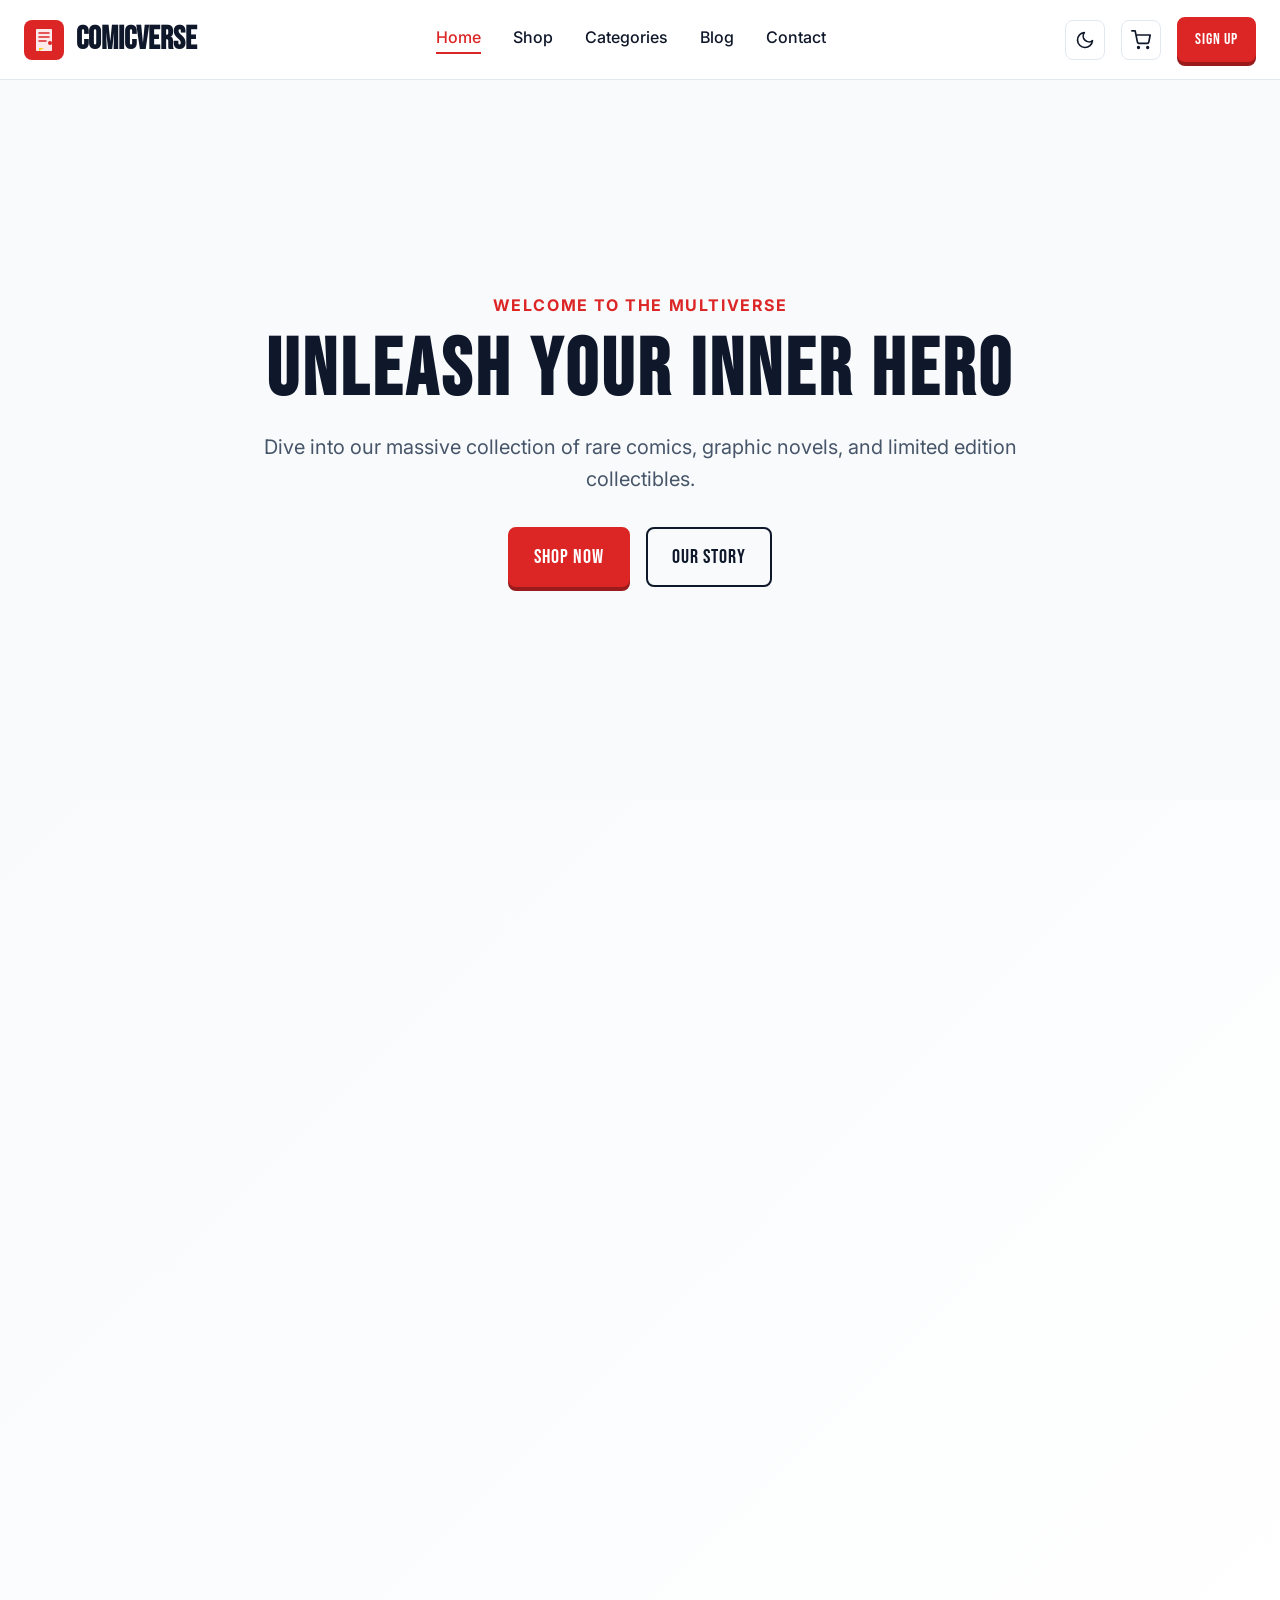
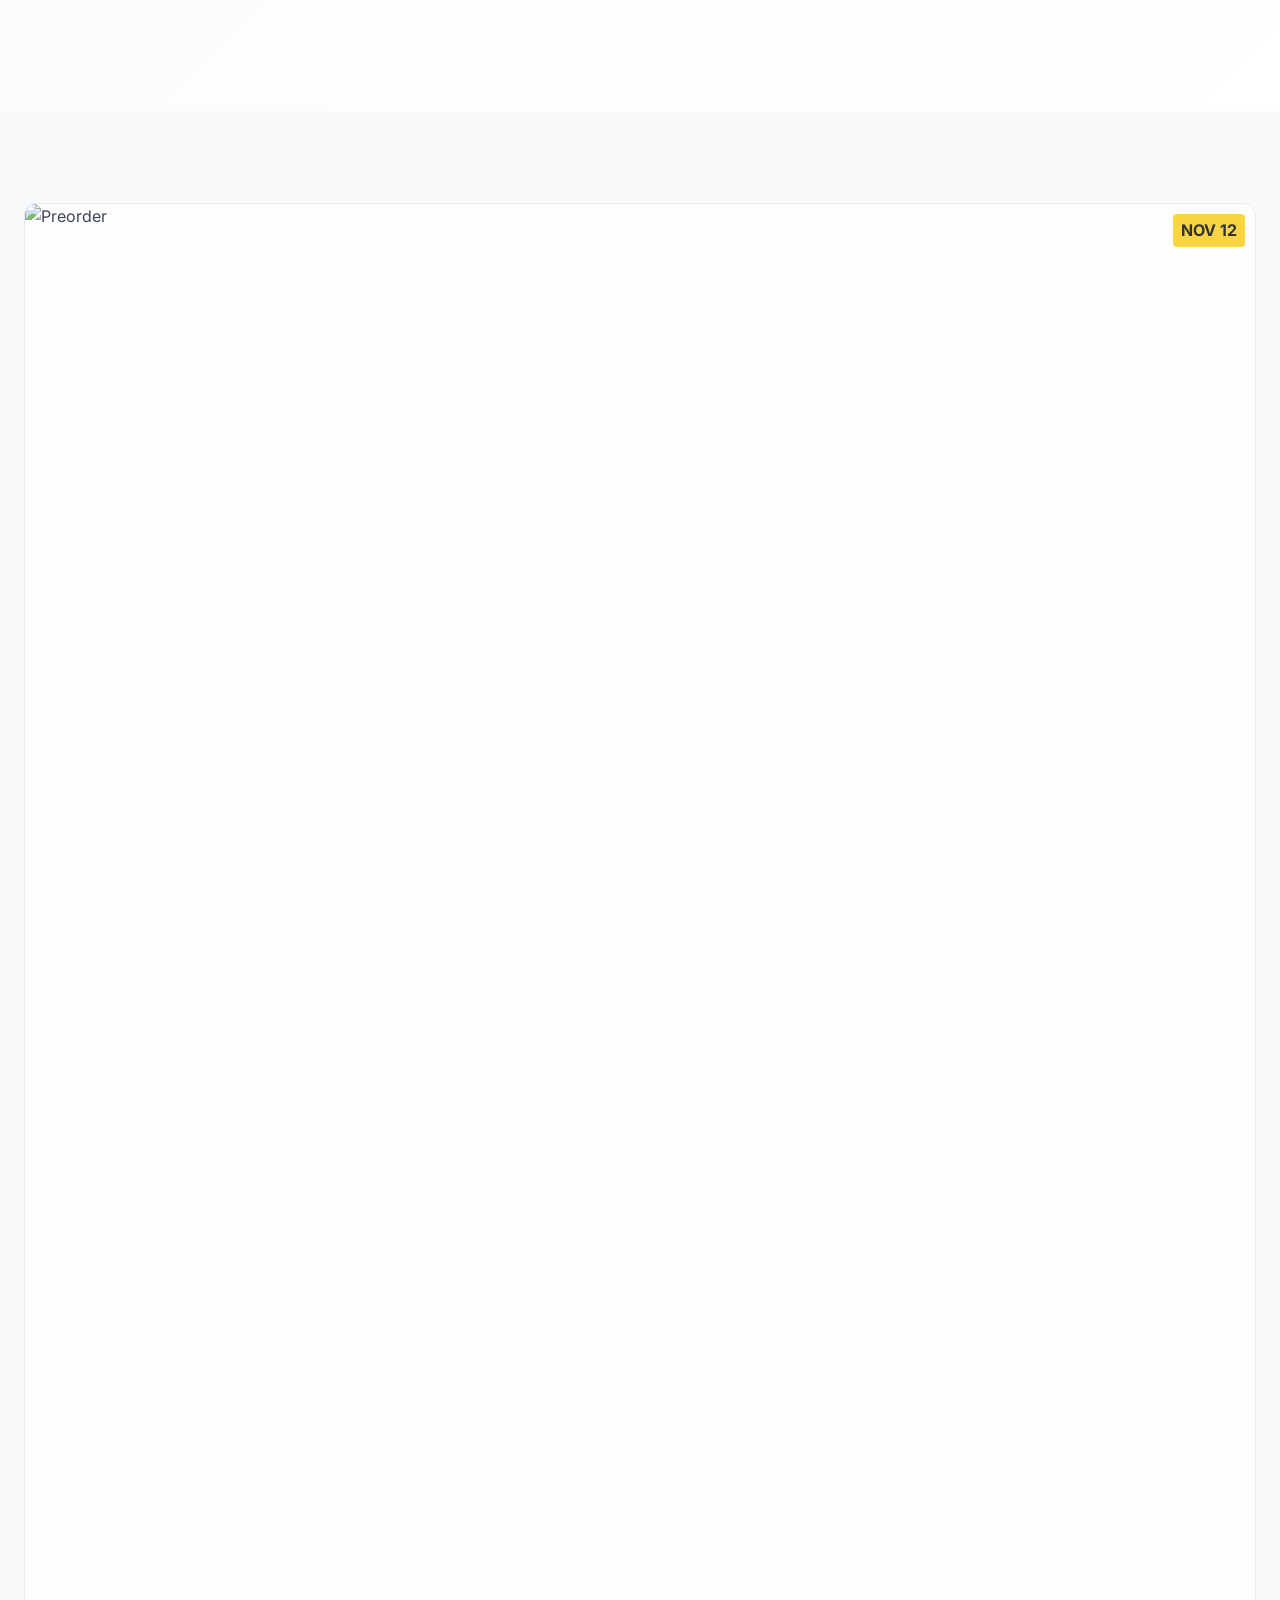
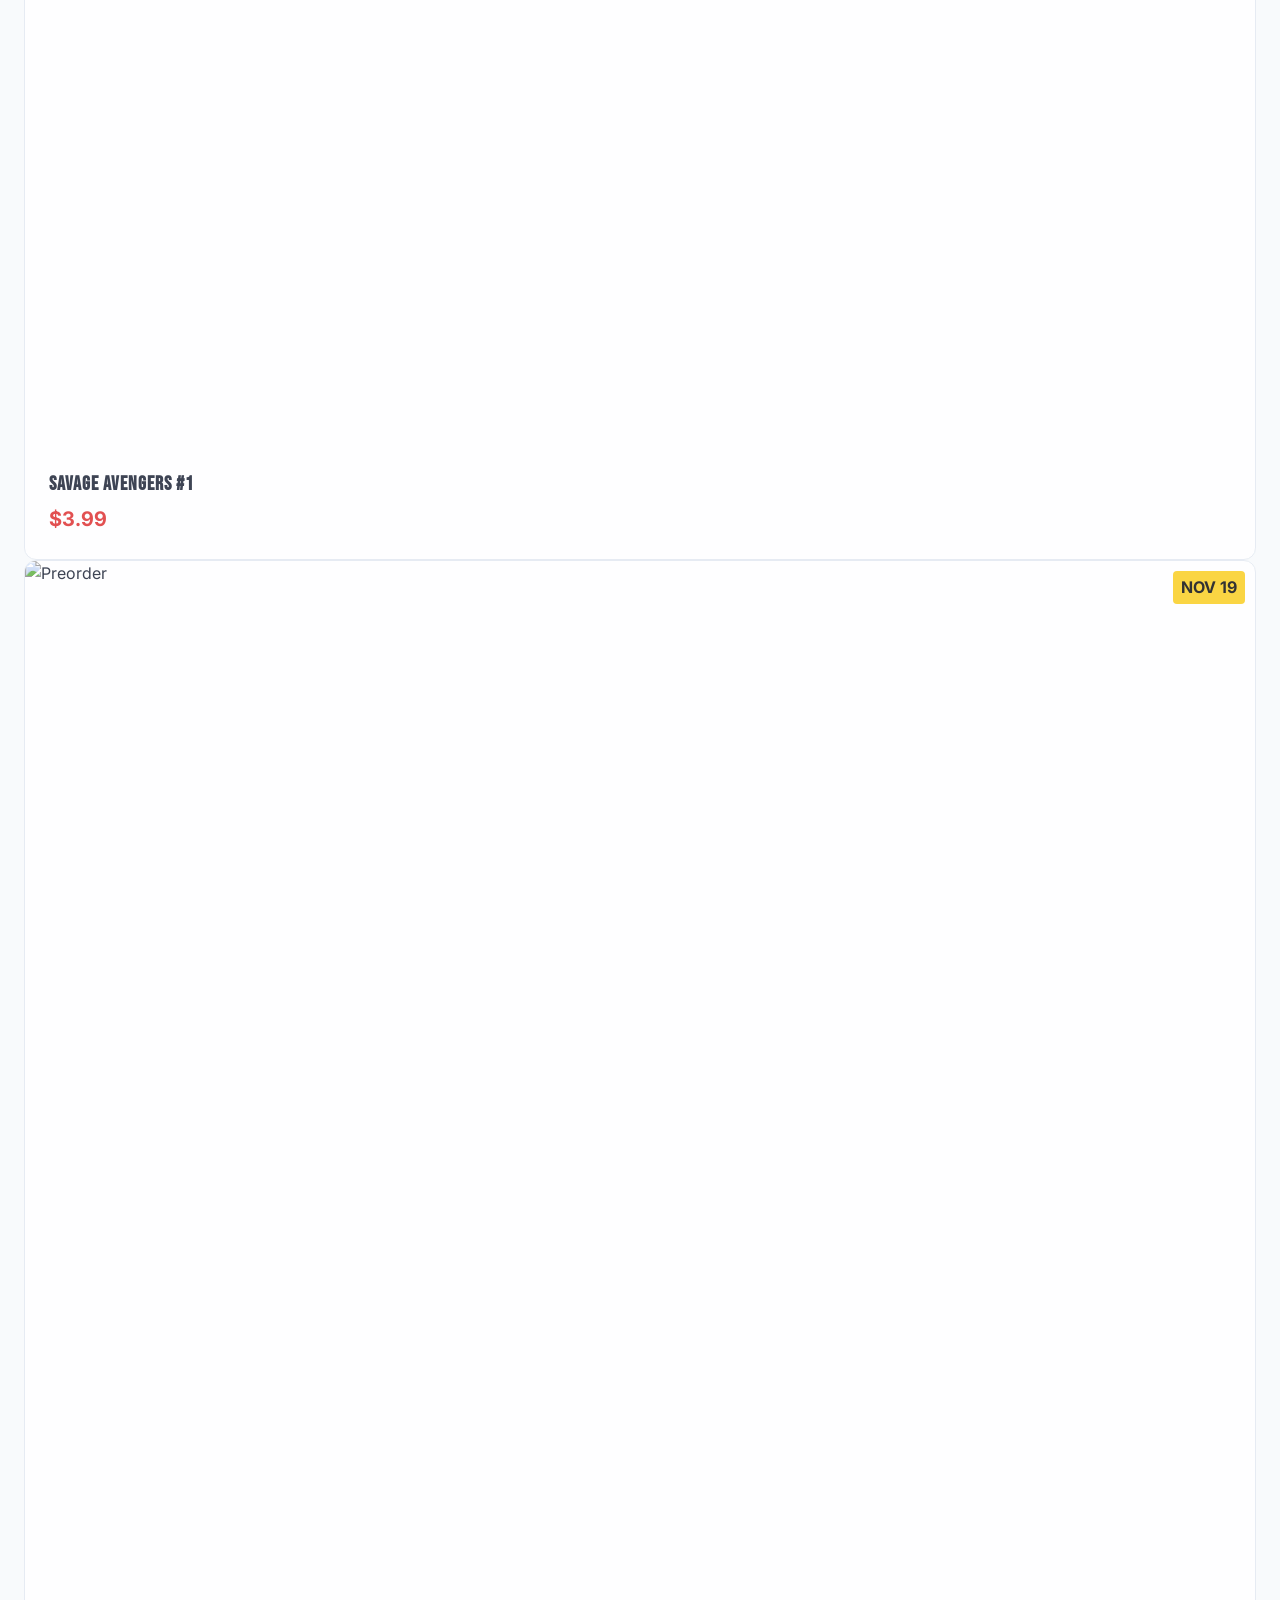
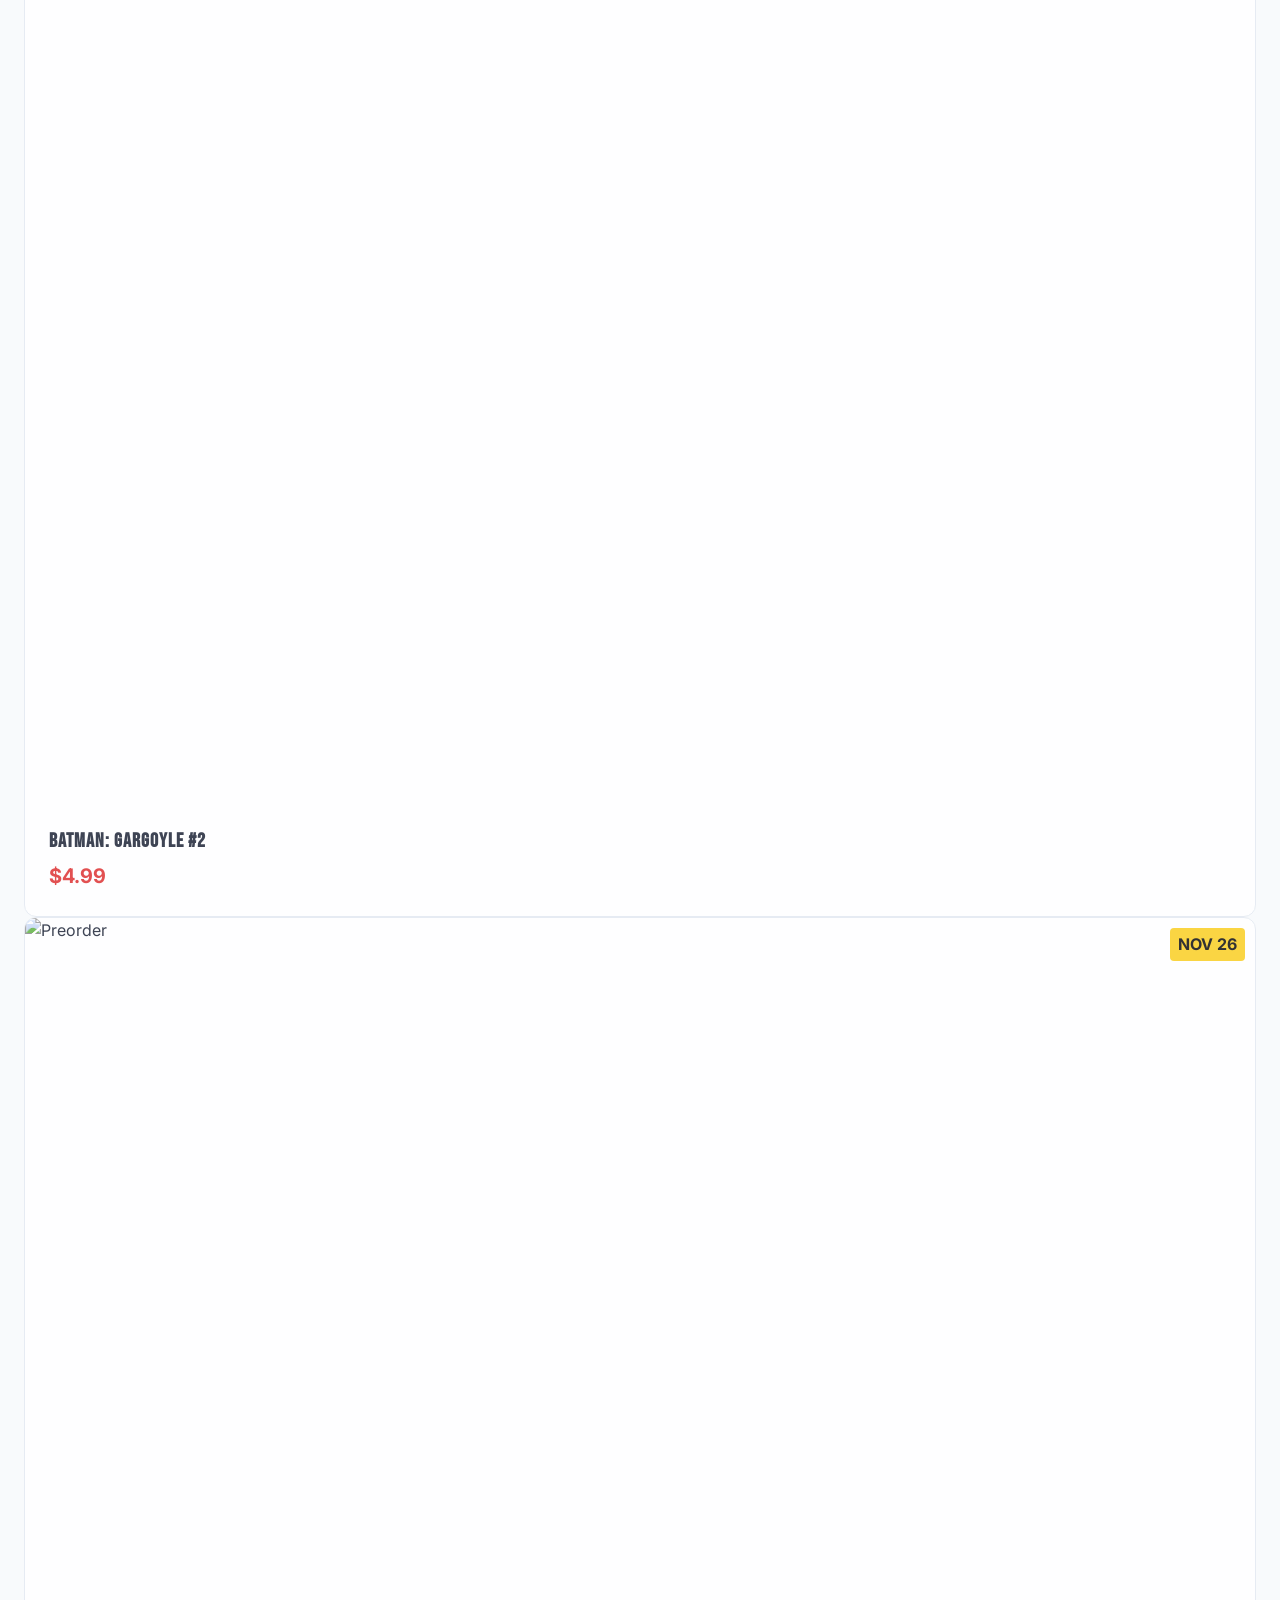
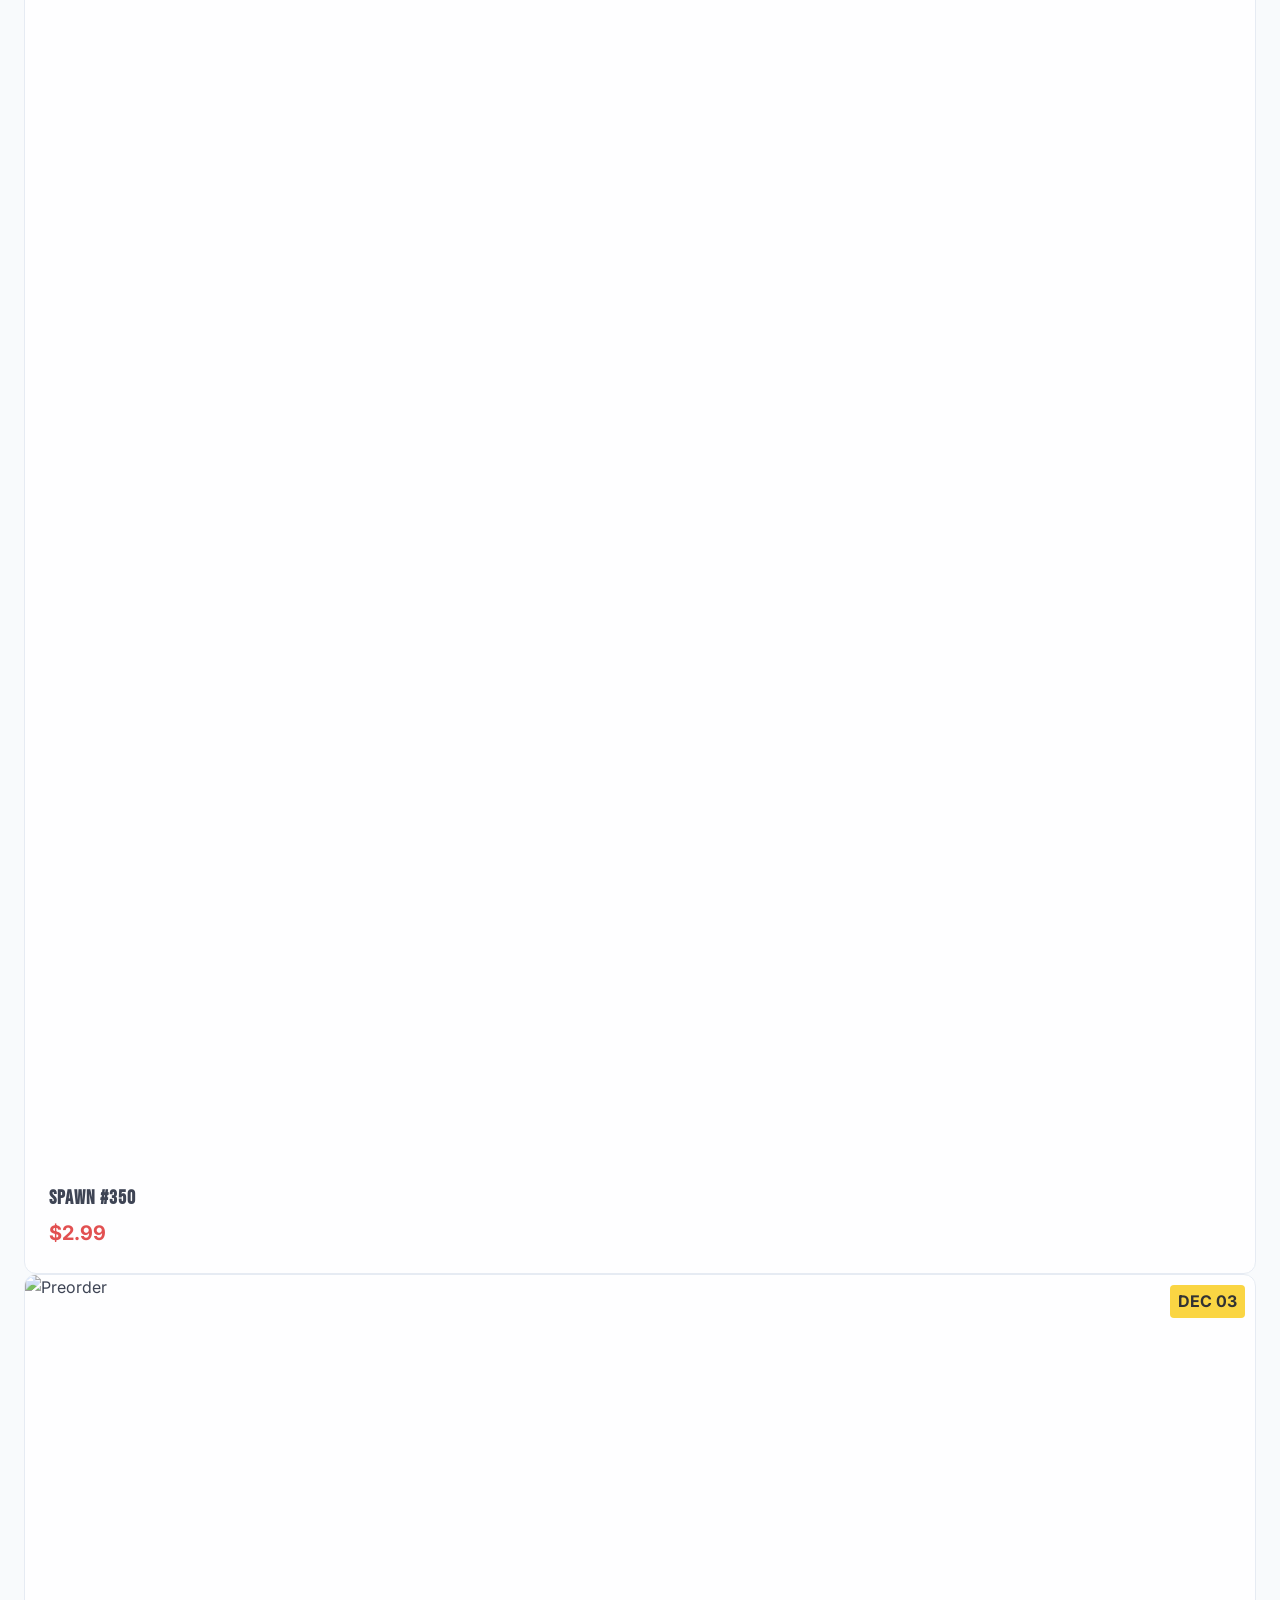
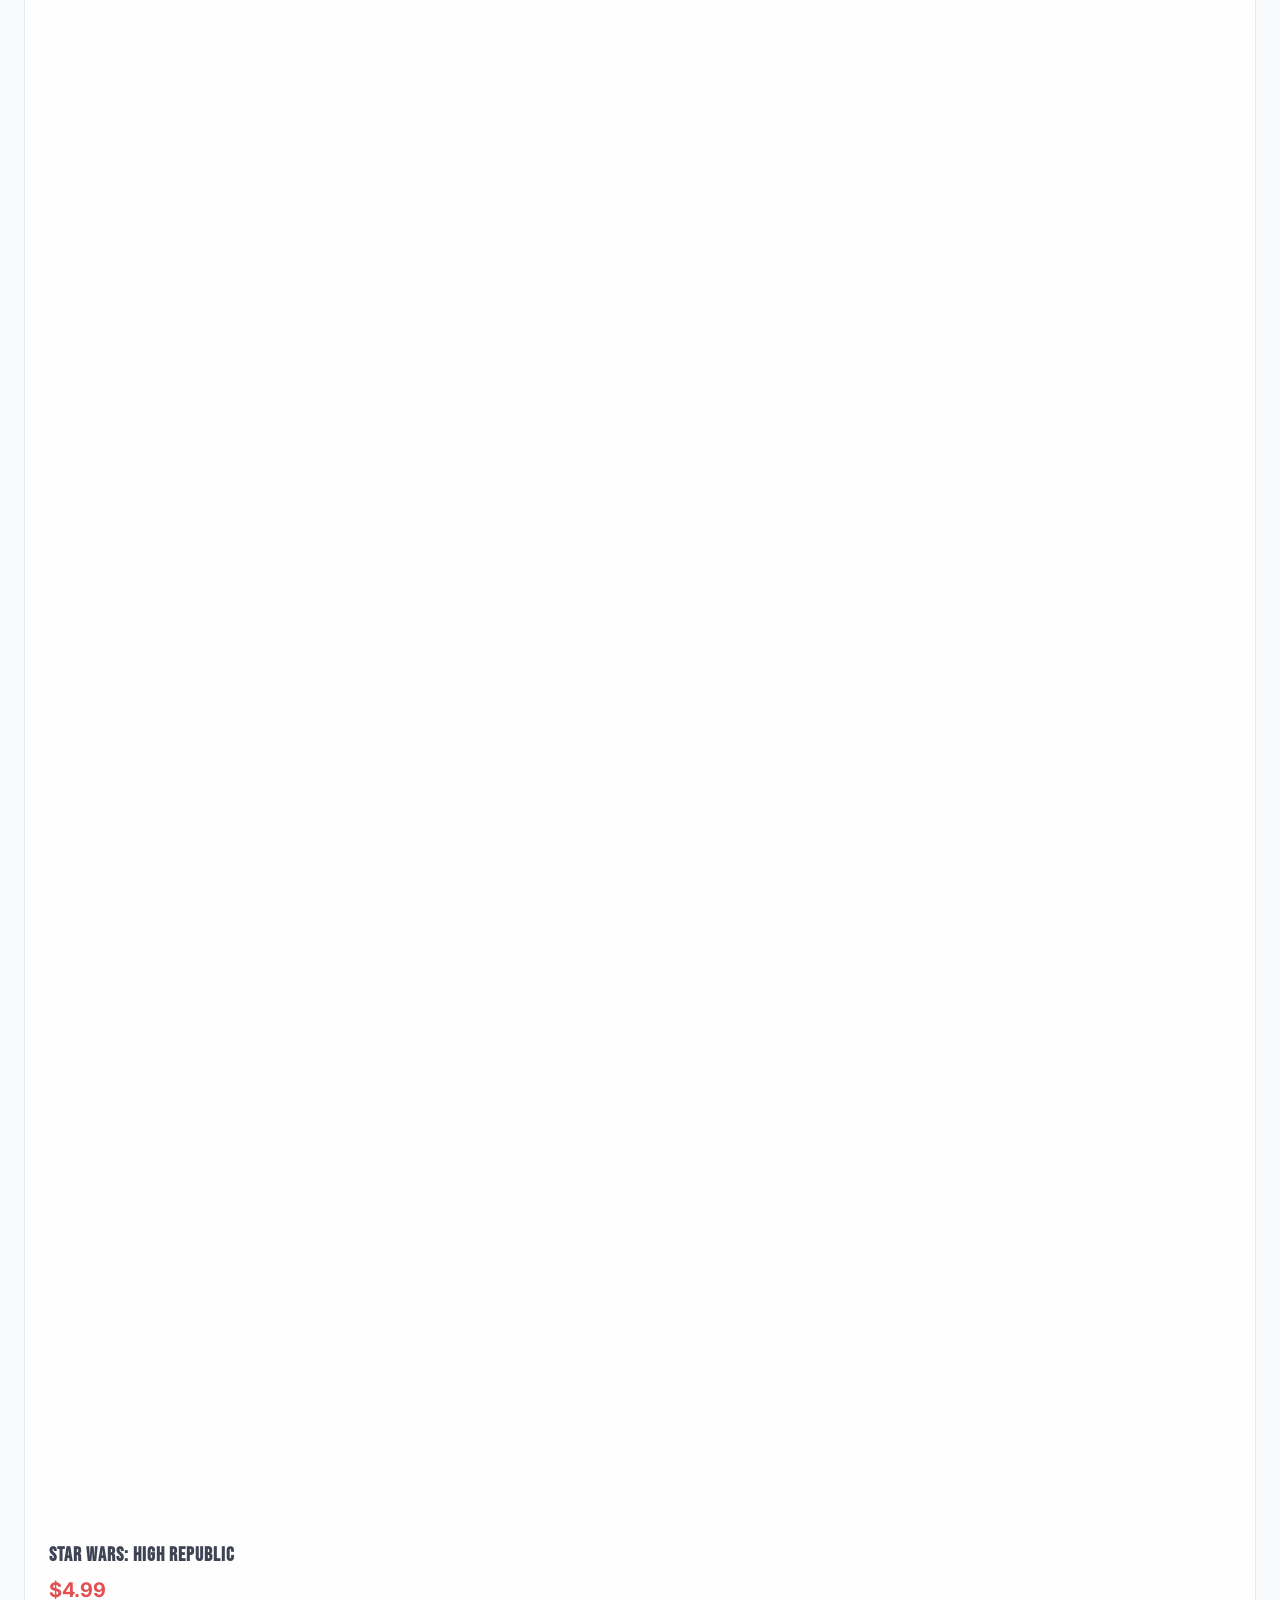
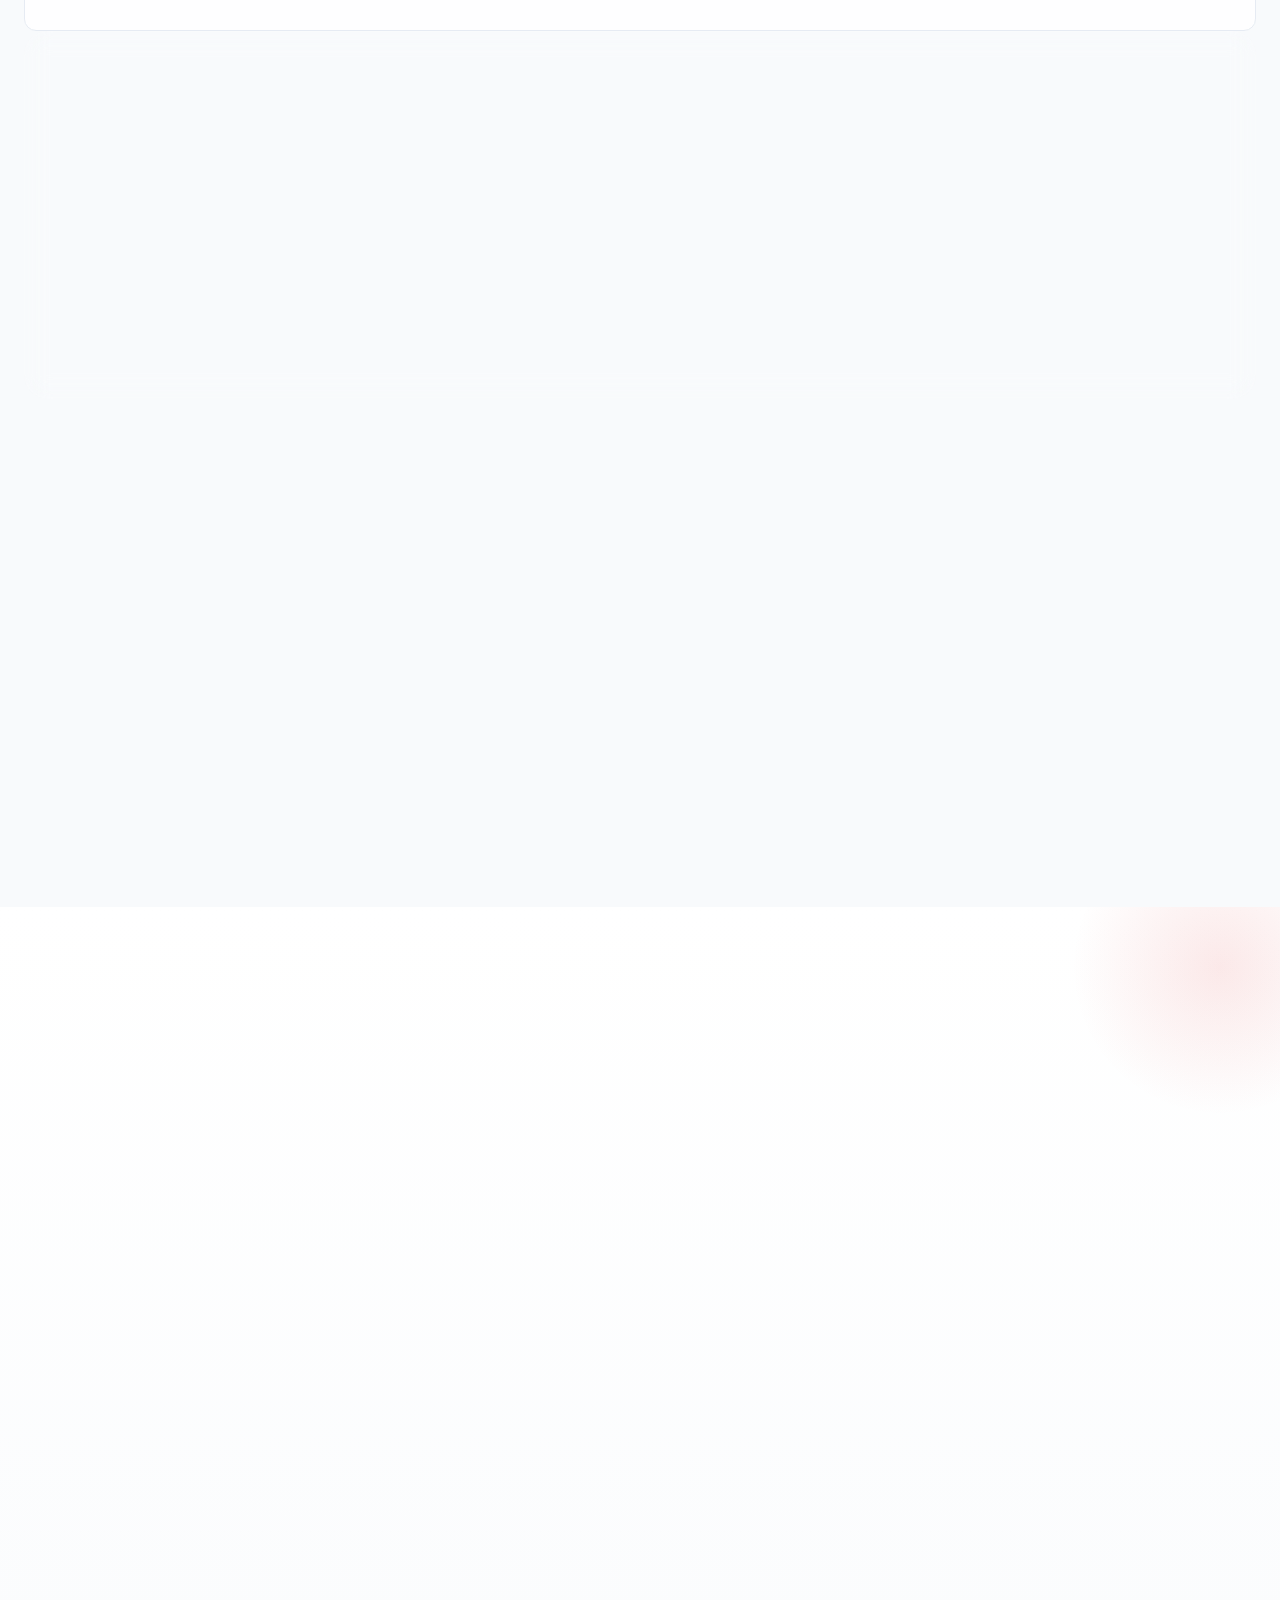
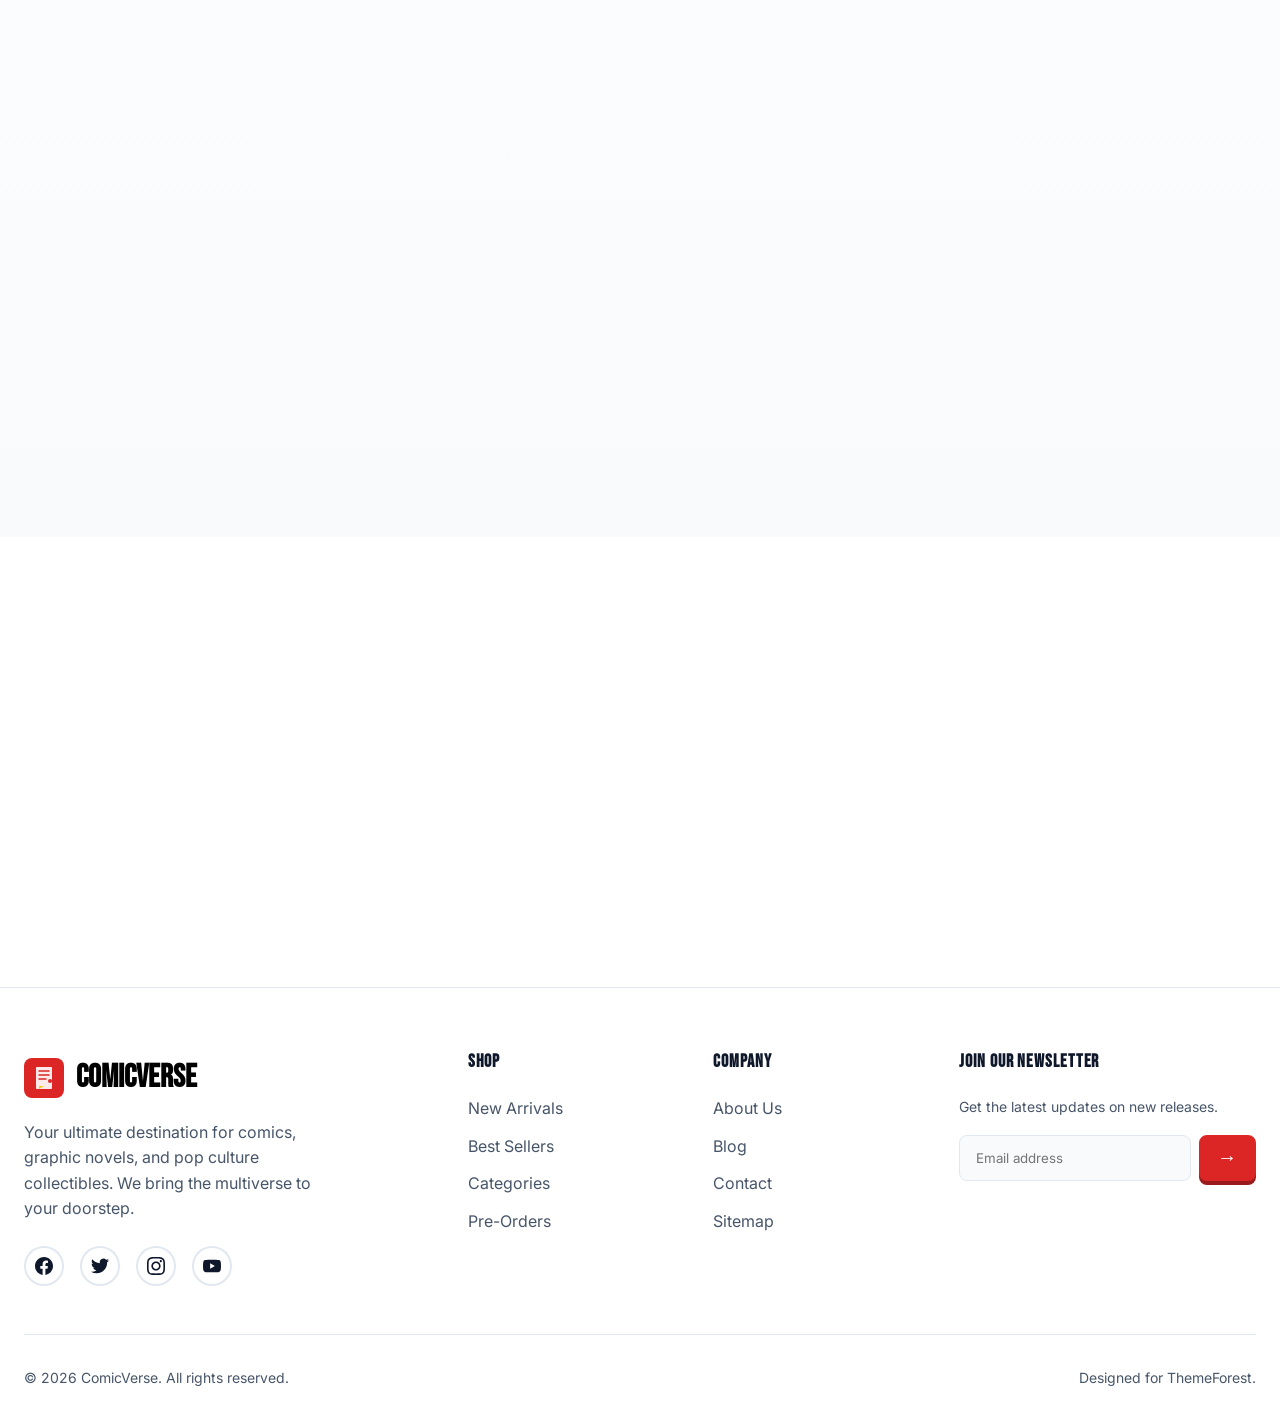
==== index.html @ 2568749a "Your commit message" ====
<!DOCTYPE html>
<html lang="en">

<head>
    <meta charset="UTF-8">
    <meta name="viewport" content="width=device-width, initial-scale=1.0">
    <title>ComicVerse - The Ultimate Comic Book Store</title>
    <link rel="icon" type="image/svg+xml" href="assets/images/favicon.svg">
    <meta name="description"
        content="Discover rare comics, graphic novels, and collectibles at ComicVerse. Your premier destination for Marvel, DC, and indie titles.">

    <!-- Google Fonts -->
    <link rel="preconnect" href="https://fonts.googleapis.com">
    <link rel="preconnect" href="https://fonts.gstatic.com" crossorigin>
    <link href="https://fonts.googleapis.com/css2?family=Bebas+Neue&family=Inter:wght@400;500;600;700&display=swap"
        rel="stylesheet">

    <!-- Bootstrap Grid Only (for layout structure) -->
    <link href="https://cdnjs.cloudflare.com/ajax/libs/bootstrap/5.3.0/css/bootstrap-grid.min.css" rel="stylesheet">

    <!-- Custom CSS -->
    <link rel="stylesheet" href="assets/css/style.css">
    <link rel="stylesheet" href="assets/css/dark.css">
    <link rel="stylesheet" href="assets/css/animations.css">
</head>

<body>

    <!-- Navigation -->
    <nav class="navbar">
        <div class="container nav-container">
            <a href="index.html" class="logo" style="display: flex; align-items: center; gap: 0.75rem;">
                <svg width="40" height="40" viewBox="0 0 40 40" fill="none" xmlns="http://www.w3.org/2000/svg"
                    style="flex-shrink: 0;">
                    <rect width="40" height="40" rx="8" fill="var(--color-primary)" />
                    <path
                        d="M12 10C12 9.44772 12.4477 9 13 9H27C27.5523 9 28 9.44772 28 10V30C28 30.5523 27.5523 31 27 31H13C12.4477 31 12 30.5523 12 30V10Z"
                        fill="white" opacity="0.9" />
                    <path d="M15 13H25M15 17H25M15 21H22" stroke="var(--color-primary)" stroke-width="1.5"
                        stroke-linecap="round" />
                    <circle cx="26" cy="23" r="2" fill="var(--color-primary)" />
                    <path d="M20 28L15 31V28H20Z" fill="var(--color-accent)" />
                </svg>
                <span>COMIC<span>VERSE</span></span>
            </a>

            <div class="nav-links">
                <a href="index.html" class="nav-link active">Home</a>
                <a href="shop.html" class="nav-link">Shop</a>
                <a href="categories.html" class="nav-link">Categories</a>
                <a href="blog.html" class="nav-link">Blog</a>
                <a href="contact.html" class="nav-link">Contact</a>
            </div>

            <div class="nav-actions">
                <button id="theme-toggle" class="btn-icon" aria-label="Toggle Dark Mode">
                    <span id="theme-icon">
                        <!-- Default Moon Icon -->
                        <svg xmlns="http://www.w3.org/2000/svg" width="20" height="20" viewBox="0 0 24 24" fill="none"
                            stroke="currentColor" stroke-width="2" stroke-linecap="round" stroke-linejoin="round">
                            <path d="M21 12.79A9 9 0 1 1 11.21 3 7 7 0 0 0 21 12.79z"></path>
                        </svg>
                    </span>
                </button>
                <a href="cart.html" class="btn-icon" aria-label="Shopping Cart" style="position: relative;">
                    <svg xmlns="http://www.w3.org/2000/svg" width="20" height="20" viewBox="0 0 24 24" fill="none"
                        stroke="currentColor" stroke-width="2" stroke-linecap="round" stroke-linejoin="round">
                        <circle cx="9" cy="21" r="1"></circle>
                        <circle cx="20" cy="21" r="1"></circle>
                        <path d="M1 1h4l2.68 13.39a2 2 0 0 0 2 1.61h9.72a2 2 0 0 0 2-1.61L23 6H6"></path>
                    </svg>
                    <span id="cart-count"
                        style="position: absolute; top: -8px; right: -8px; background: var(--color-primary); color: white; border-radius: 50%; width: 20px; height: 20px; display: none; align-items: center; justify-content: center; font-size: 0.75rem; font-weight: 700;">0</span>
                </a>
                <a href="signup.html" class="btn btn-primary" style="font-size: 1rem; padding: 0.5rem 1rem;">Sign Up</a>
                <button id="mobile-menu-btn" class="mobile-toggle" aria-label="Toggle Menu">&#9776;</button>
            </div>
        </div>
    </nav>

    <!-- Hero Section -->
    <header class="hero">
        <!-- Background Image overlay -->
        <div
            style="position: absolute; inset: 0; background: url('https://images.unsplash.com/photo-1612036782180-6f0b6cd846fe?q=80&w=1920&auto=format&fit=crop') center/cover no-repeat; opacity: 0.15; z-index: -1;">
        </div>

        <div class="container" style="display: flex; justify-content: center; align-items: center;">
            <div class="hero-content" style="text-align: center; margin: 0 auto; max-width: 800px;">
                <span
                    style="color: var(--color-primary); font-weight: 700; text-transform: uppercase; letter-spacing: 0.1em; display: block; margin-bottom: 1rem;">Welcome
                    to the Multiverse</span>
                <h1 style="text-align: center;">Unleash Your Inner Hero</h1>
                <p style="text-align: center;">Dive into our massive collection of rare comics, graphic novels, and
                    limited edition collectibles.
                </p>
                <div style="display: flex; gap: 1rem; justify-content: center; flex-wrap: wrap;">
                    <a href="shop.html" class="btn btn-primary">Shop Now</a>
                    <a href="about.html" class="btn btn-outline">Our Story</a>
                </div>
            </div>
            <!-- Optional Hero Image/Graphic on right side could go here -->
        </div>
    </header>

    <!-- Featured Section: New Arrivals -->
    <section class="py-5"
        style="padding: 5rem 0; background: linear-gradient(135deg, var(--color-background) 0%, var(--color-surface) 100%);">
        <div class="container">
            <div class="section-header"
                style="margin-bottom: 3rem; display: flex; justify-content: space-between; align-items: end; flex-wrap: wrap; gap: 1rem;">
                <div>
                    <span class="text-primary fade-up"
                        style="font-weight: 700; text-transform: uppercase; letter-spacing: 0.1em; font-size: 0.875rem; display: block; margin-bottom: 0.5rem;">Just
                        In</span>
                    <h2 class="fade-up" style="font-size: 3rem; margin-bottom: 0.5rem;">New Arrivals</h2>
                    <p class="fade-up" style="color: var(--color-text-secondary); font-size: 1.125rem;">Fresh from the
                        press this week</p>
                </div>
                <a href="shop.html" class="btn btn-primary fade-up" style="font-size: 1rem; padding: 0.75rem 2rem;">View
                    All &rarr;</a>
            </div>

            <div
                style="display: grid; grid-template-columns: repeat(auto-fit, minmax(250px, 1fr)); gap: 2rem; width: 100%;">
                <!-- Product 1 -->
                <article class="comic-card fade-up"
                    style="position: relative; overflow: visible; width: 100%; max-width: 100%;">
                    <div
                        style="position: absolute; top: -10px; left: 10px; background: var(--color-primary); color: white; padding: 0.5rem 1rem; border-radius: var(--radius-sm); font-weight: 700; font-size: 0.75rem; z-index: 10; text-transform: uppercase; letter-spacing: 0.05em;">
                        New</div>
                    <div class="comic-image-wrapper">
                        <a href="product-details.html">
                            <img src="https://images.unsplash.com/photo-1608889476561-6242cfdbf622?q=80&w=600&auto=format&fit=crop"
                                alt="The Amazing Spiderman" class="comic-image">
                        </a>
                    </div>
                    <div class="comic-content">
                        <span class="comic-category">Marvel</span>
                        <h3 class="comic-title"><a href="product-details.html">Spider-Man #300</a></h3>
                        <div
                            style="display: flex; justify-content: space-between; align-items: center; margin-top: 0.5rem; flex-wrap: wrap; gap: 0.5rem;">
                            <div class="comic-price">$49.99</div>
                            <button class="btn btn-primary"
                                style="padding: 0.5rem 1rem; font-size: 0.875rem; white-space: nowrap;">Add to
                                Cart</button>
                        </div>
                    </div>
                </article>

                <!-- Product 2 -->
                <article class="comic-card fade-up"
                    style="position: relative; overflow: visible; width: 100%; max-width: 100%;">
                    <div
                        style="position: absolute; top: -10px; left: 10px; background: var(--color-primary); color: white; padding: 0.5rem 1rem; border-radius: var(--radius-sm); font-weight: 700; font-size: 0.75rem; z-index: 10; text-transform: uppercase; letter-spacing: 0.05em;">
                        New</div>
                    <div class="comic-image-wrapper">
                        <a href="product-details.html">
                            <img src="https://images.unsplash.com/photo-1608889476561-6242cfdbf622?q=80&w=600&auto=format&fit=crop"
                                alt="Batman Detective Comics" class="comic-image">
                        </a>
                    </div>
                    <div class="comic-content">
                        <span class="comic-category">DC Comics</span>
                        <h3 class="comic-title"><a href="product-details.html">Detective Comics #27</a></h3>
                        <div
                            style="display: flex; justify-content: space-between; align-items: center; margin-top: 0.5rem; flex-wrap: wrap; gap: 0.5rem;">
                            <div class="comic-price">$120.00</div>
                            <button class="btn btn-primary"
                                style="padding: 0.5rem 1rem; font-size: 0.875rem; white-space: nowrap;">Add to
                                Cart</button>
                        </div>
                    </div>
                </article>

                <!-- Product 3 -->
                <article class="comic-card fade-up"
                    style="position: relative; overflow: visible; width: 100%; max-width: 100%;">
                    <div
                        style="position: absolute; top: -10px; left: 10px; background: var(--color-primary); color: white; padding: 0.5rem 1rem; border-radius: var(--radius-sm); font-weight: 700; font-size: 0.75rem; z-index: 10; text-transform: uppercase; letter-spacing: 0.05em;">
                        New</div>
                    <div class="comic-image-wrapper">
                        <a href="product-details.html">
                            <img src="https://images.unsplash.com/photo-1534809027769-b00d750a6bac?q=80&w=600&auto=format&fit=crop"
                                alt="Watchmen" class="comic-image">
                        </a>
                    </div>
                    <div class="comic-content">
                        <span class="comic-category">Graphic Novel</span>
                        <h3 class="comic-title"><a href="product-details.html">Watchmen Deluxe</a></h3>
                        <div
                            style="display: flex; justify-content: space-between; align-items: center; margin-top: 0.5rem; flex-wrap: wrap; gap: 0.5rem;">
                            <div class="comic-price">$35.00</div>
                            <button class="btn btn-primary"
                                style="padding: 0.5rem 1rem; font-size: 0.875rem; white-space: nowrap;">Add to
                                Cart</button>
                        </div>
                    </div>
                </article>

                <!-- Product 4 -->
                <article class="comic-card fade-up"
                    style="position: relative; overflow: visible; width: 100%; max-width: 100%;">
                    <div
                        style="position: absolute; top: -10px; left: 10px; background: var(--color-primary); color: white; padding: 0.5rem 1rem; border-radius: var(--radius-sm); font-weight: 700; font-size: 0.75rem; z-index: 10; text-transform: uppercase; letter-spacing: 0.05em;">
                        New</div>
                    <div class="comic-image-wrapper">
                        <a href="product-details.html">
                            <img src="https://images.unsplash.com/photo-1612036782180-6f0b6cd846fe?q=80&w=600&auto=format&fit=crop"
                                alt="X-Men" class="comic-image">
                        </a>
                    </div>
                    <div class="comic-content">
                        <span class="comic-category">Marvel</span>
                        <h3 class="comic-title"><a href="product-details.html">Uncanny X-Men</a></h3>
                        <div
                            style="display: flex; justify-content: space-between; align-items: center; margin-top: 0.5rem; flex-wrap: wrap; gap: 0.5rem;">
                            <div class="comic-price">$15.99</div>
                            <button class="btn btn-primary"
                                style="padding: 0.5rem 1rem; font-size: 0.875rem; white-space: nowrap;">Add to
                                Cart</button>
                        </div>
                    </div>
                </article>
            </div>
        </div>
    </section>

    <!-- Section 1: Pre-Orders (Horizontal Scroll Concept) -->
    <section class="py-5">
        <div class="container">
            <div class="section-header"
                style="margin-bottom: 2rem; display: flex; justify-content: space-between; align-items: center;">
                <h2 class="fade-up">Coming Soon</h2>
                <a href="shop.html" class="btn btn-outline fade-up">View Calendar</a>
            </div>
            <div class="row product-grid">
                <div class="col-md-3 mb-4" style="opacity: 1; visibility: visible; transform: none;">
                    <article class="comic-card" style="opacity: 0.8;">
                        <div class="comic-image-wrapper">
                            <span
                                style="position: absolute; top: 10px; right: 10px; background: var(--color-accent); color: black; padding: 0.25rem 0.5rem; font-weight: bold; z-index: 2; border-radius: 4px;">NOV
                                12</span>
                            <img src="https://images.unsplash.com/photo-1620336655055-088d06e36bf0?q=80&w=400&auto=format&fit=crop"
                                class="comic-image" alt="Preorder">
                        </div>
                        <div class="comic-content">
                            <h3 style="font-size: 1.25rem; font-family: var(--font-heading); margin-bottom: 0.5rem;">
                                Savage Avengers #1</h3>
                            <div class="comic-price">$3.99</div>
                        </div>
                    </article>
                </div>
                <div class="col-md-3 mb-4" style="opacity: 1; visibility: visible; transform: none;">
                    <article class="comic-card" style="opacity: 0.8;">
                        <div class="comic-image-wrapper">
                            <span
                                style="position: absolute; top: 10px; right: 10px; background: var(--color-accent); color: black; padding: 0.25rem 0.5rem; font-weight: bold; z-index: 2; border-radius: 4px;">NOV
                                19</span>
                            <img src="https://images.unsplash.com/photo-1569003339405-ea396a5a8a90?q=80&w=400&auto=format&fit=crop"
                                class="comic-image" alt="Preorder">
                        </div>
                        <div class="comic-content">
                            <h3 style="font-size: 1.25rem; font-family: var(--font-heading); margin-bottom: 0.5rem;">
                                Batman: Gargoyle #2</h3>
                            <div class="comic-price">$4.99</div>
                        </div>
                    </article>
                </div>
                <div class="col-md-3 mb-4" style="opacity: 1; visibility: visible; transform: none;">
                    <article class="comic-card" style="opacity: 0.8;">
                        <div class="comic-image-wrapper">
                            <span
                                style="position: absolute; top: 10px; right: 10px; background: var(--color-accent); color: black; padding: 0.25rem 0.5rem; font-weight: bold; z-index: 2; border-radius: 4px;">NOV
                                26</span>
                            <img src="https://images.unsplash.com/photo-1612036782180-6f0b6cd846fe?q=80&w=400&auto=format&fit=crop"
                                class="comic-image" alt="Preorder">
                        </div>
                        <div class="comic-content">
                            <h3 style="font-size: 1.25rem; font-family: var(--font-heading); margin-bottom: 0.5rem;">
                                Spawn #350</h3>
                            <div class="comic-price">$2.99</div>
                        </div>
                    </article>
                </div>
                <div class="col-md-3 mb-4" style="opacity: 1; visibility: visible; transform: none;">
                    <article class="comic-card" style="opacity: 0.8;">
                        <div class="comic-image-wrapper">
                            <span
                                style="position: absolute; top: 10px; right: 10px; background: var(--color-accent); color: black; padding: 0.25rem 0.5rem; font-weight: bold; z-index: 2; border-radius: 4px;">DEC
                                03</span>
                            <img src="https://images.unsplash.com/photo-1594736797933-d0501ba2fe65?q=80&w=400&auto=format&fit=crop"
                                class="comic-image" alt="Preorder">
                        </div>
                        <div class="comic-content">
                            <h3 style="font-size: 1.25rem; font-family: var(--font-heading); margin-bottom: 0.5rem;">
                                Star Wars: High Republic</h3>
                            <div class="comic-price">$4.99</div>
                        </div>
                    </article>
                </div>
            </div>
        </div>
    </section>

    <!-- Section 2: Artist Spotlight -->
    <section class="py-5" style="background-color: var(--color-background);">
        <div class="container">
            <div class="glass-panel" style="padding: 3rem; border-radius: var(--radius-lg); overflow: hidden;">
                <div class="row align-items-center">
                    <div class="col-lg-5 mb-4 mb-lg-0 fade-up">
                        <img src="https://images.unsplash.com/photo-1544716278-ca5e3f4abd8c?q=80&w=600&auto=format&fit=crop"
                            alt="Artist"
                            style="border-radius: var(--radius-md); box-shadow: var(--shadow-lg); width: 100%;">
                    </div>
                    <div class="col-lg-7 fade-up" style="padding-left: 2rem;">
                        <span class="text-primary" style="font-weight: 700; text-transform: uppercase;">Creator of the
                            Month</span>
                        <h2 style="font-size: 3rem; margin-top: 0.5rem;">Alex Ross</h2>
                        <p style="font-size: 1.125rem; margin-bottom: 1.5rem; color: var(--color-text-secondary);">
                            Known for his photorealistic painted style, Alex Ross has redefined how we see superheroes.
                            From "Kingdom Come" to "Marvels", his work elevates comic art to a classical level.
                        </p>
                        <div style="display: flex; gap: 1rem;">
                            <a href="shop.html" class="btn btn-primary">Shop His Collection</a>
                            <a href="blog.html" class="btn btn-outline">Read Bio</a>
                        </div>
                    </div>
                </div>
            </div>
        </div>
    </section>

    <!-- Section 3: Testimonials -->
    <section class="py-5">
        <div class="container">
            <div class="text-center mb-5 fade-up">
                <h2>What Fans Say</h2>
            </div>
            <div class="row">
                <div class="col-md-4 mb-4 fade-up">
                    <div
                        style="background: var(--color-surface); padding: 2rem; border-radius: var(--radius-md); border: 1px solid var(--color-border); height: 100%;">
                        <div style="color: var(--color-accent); font-size: 1.5rem;">★★★★★</div>
                        <p class="my-3" style="font-style: italic;">"ComicVerse is the real deal. My order arrived in a
                            bomb-proof package."</p>
                        <div style="font-weight: 700;">- Tony Stark</div>
                    </div>
                </div>
                <div class="col-md-4 mb-4 fade-up">
                    <div
                        style="background: var(--color-surface); padding: 2rem; border-radius: var(--radius-md); border: 1px solid var(--color-border); height: 100%;">
                        <div style="color: var(--color-accent); font-size: 1.5rem;">★★★★★</div>
                        <p class="my-3" style="font-style: italic;">"I finally found that missing issue of X-Men I've
                            been hunting for 10 years!"</p>
                        <div style="font-weight: 700;">- Bobby Drake</div>
                    </div>
                </div>
                <div class="col-md-4 mb-4 fade-up">
                    <div
                        style="background: var(--color-surface); padding: 2rem; border-radius: var(--radius-md); border: 1px solid var(--color-border); height: 100%;">
                        <div style="color: var(--color-accent); font-size: 1.5rem;">★★★★★</div>
                        <p class="my-3" style="font-style: italic;">"Great staff, amazing selection, and the coffee shop
                            next door is a nice bonus."</p>
                        <div style="font-weight: 700;">- Peter P.</div>
                    </div>
                </div>
            </div>
        </div>
    </section>

    <!-- Section 4: Latest News (Mini Blog) - The Daily Bugle -->
    <section class="py-5"
        style="background: linear-gradient(180deg, var(--color-surface) 0%, var(--color-background) 100%); position: relative; overflow: hidden;">
        <div
            style="position: absolute; top: 0; right: 0; width: 300px; height: 300px; background: radial-gradient(circle, rgba(220, 38, 38, 0.1) 0%, transparent 70%); border-radius: 50%; transform: translate(30%, -30%);">
        </div>
        <div class="container" style="position: relative; z-index: 1;">
            <div
                style="display: flex; justify-content: space-between; align-items: center; margin-bottom: 3rem; flex-wrap: wrap; gap: 1rem;">
                <div>
                    <span class="text-primary fade-up"
                        style="font-weight: 700; text-transform: uppercase; letter-spacing: 0.1em; font-size: 0.875rem; display: block; margin-bottom: 0.5rem;">Latest
                        News</span>
                    <h2 class="fade-up" style="font-size: 3rem; margin-bottom: 0.5rem;">The Daily Bugle</h2>
                    <p class="fade-up" style="color: var(--color-text-secondary); font-size: 1.125rem;">Stay updated
                        with the latest in comic culture</p>
                </div>
                <a href="blog.html" class="btn btn-primary fade-up" style="font-size: 1rem; padding: 0.75rem 2rem;">Read
                    All &rarr;</a>
            </div>
            <div class="row">
                <div class="col-md-4 mb-4 fade-up">
                    <a href="blog-details.html?article=top-10-releases" class="d-block"
                        style="text-decoration: none; color: inherit;">
                        <article
                            style="background: var(--color-surface); border-radius: var(--radius-md); overflow: hidden; border: 1px solid var(--color-border); transition: transform 0.3s ease, box-shadow 0.3s ease; height: 100%;"
                            onmouseover="this.style.transform='translateY(-5px)'; this.style.boxShadow='var(--shadow-lg)';"
                            onmouseout="this.style.transform='translateY(0)'; this.style.boxShadow='none';">
                            <div style="position: relative; height: 200px; overflow: hidden;">
                                <img src="https://images.unsplash.com/photo-1608889476561-6242cfdbf622?q=80&w=600&auto=format&fit=crop"
                                    style="width: 100%; height: 100%; object-fit: cover; transition: transform 0.5s;"
                                    alt="News" onmouseover="this.style.transform='scale(1.1)';"
                                    onmouseout="this.style.transform='scale(1)';">
                            </div>
                            <div style="padding: 1.5rem;">
                                <div style="display: flex; align-items: center; gap: 0.5rem; margin-bottom: 0.75rem;">
                                    <span
                                        style="font-size: 0.75rem; color: var(--color-primary); font-weight: 700; text-transform: uppercase; letter-spacing: 0.05em;">News</span>
                                    <span style="font-size: 0.875rem; color: var(--color-text-secondary);">•</span>
                                    <span style="font-size: 0.875rem; color: var(--color-text-secondary);">Oct 24,
                                        2024</span>
                                </div>
                                <h3
                                    style="font-size: 1.5rem; margin-top: 0.5rem; line-height: 1.3; color: var(--color-text-primary);">
                                    10 Horror Comics for Halloween</h3>
                                <p style="font-size: 0.875rem; color: var(--color-text-secondary); margin-top: 0.5rem;">
                                    Discover spine-chilling stories perfect for the spooky season.</p>
                            </div>
                        </article>
                    </a>
                </div>
                <div class="col-md-4 mb-4 fade-up">
                    <a href="blog-details.html?article=dark-knight-returns" class="d-block"
                        style="text-decoration: none; color: inherit;">
                        <article
                            style="background: var(--color-surface); border-radius: var(--radius-md); overflow: hidden; border: 1px solid var(--color-border); transition: transform 0.3s ease, box-shadow 0.3s ease; height: 100%;"
                            onmouseover="this.style.transform='translateY(-5px)'; this.style.boxShadow='var(--shadow-lg)';"
                            onmouseout="this.style.transform='translateY(0)'; this.style.boxShadow='none';">
                            <div style="position: relative; height: 200px; overflow: hidden;">
                                <img src="https://images.unsplash.com/photo-1544716278-ca5e3f4abd8c?q=80&w=600&auto=format&fit=crop"
                                    style="width: 100%; height: 100%; object-fit: cover; transition: transform 0.5s;"
                                    alt="News" onmouseover="this.style.transform='scale(1.1)';"
                                    onmouseout="this.style.transform='scale(1)';">
                            </div>
                            <div style="padding: 1.5rem;">
                                <div style="display: flex; align-items: center; gap: 0.5rem; margin-bottom: 0.75rem;">
                                    <span
                                        style="font-size: 0.75rem; color: var(--color-primary); font-weight: 700; text-transform: uppercase; letter-spacing: 0.05em;">Review</span>
                                    <span style="font-size: 0.875rem; color: var(--color-text-secondary);">•</span>
                                    <span style="font-size: 0.875rem; color: var(--color-text-secondary);">Oct 18,
                                        2024</span>
                                </div>
                                <h3
                                    style="font-size: 1.5rem; margin-top: 0.5rem; line-height: 1.3; color: var(--color-text-primary);">
                                    Interview with Stan Lee's Estate</h3>
                                <p style="font-size: 0.875rem; color: var(--color-text-secondary); margin-top: 0.5rem;">
                                    Exclusive insights into the legacy of a comic book legend.</p>
                            </div>
                        </article>
                    </a>
                </div>
                <div class="col-md-4 mb-4 fade-up">
                    <a href="blog-details.html?article=indie-comics" class="d-block"
                        style="text-decoration: none; color: inherit;">
                        <article
                            style="background: var(--color-surface); border-radius: var(--radius-md); overflow: hidden; border: 1px solid var(--color-border); transition: transform 0.3s ease, box-shadow 0.3s ease; height: 100%;"
                            onmouseover="this.style.transform='translateY(-5px)'; this.style.boxShadow='var(--shadow-lg)';"
                            onmouseout="this.style.transform='translateY(0)'; this.style.boxShadow='none';">
                            <div style="position: relative; height: 200px; overflow: hidden;">
                                <img src="https://images.unsplash.com/photo-1534809027769-b00d750a6bac?q=80&w=600&auto=format&fit=crop"
                                    style="width: 100%; height: 100%; object-fit: cover; transition: transform 0.5s;"
                                    alt="News" onmouseover="this.style.transform='scale(1.1)';"
                                    onmouseout="this.style.transform='scale(1)';">
                            </div>
                            <div style="padding: 1.5rem;">
                                <div style="display: flex; align-items: center; gap: 0.5rem; margin-bottom: 0.75rem;">
                                    <span
                                        style="font-size: 0.75rem; color: var(--color-primary); font-weight: 700; text-transform: uppercase; letter-spacing: 0.05em;">Spotlight</span>
                                    <span style="font-size: 0.875rem; color: var(--color-text-secondary);">•</span>
                                    <span style="font-size: 0.875rem; color: var(--color-text-secondary);">Sep 30,
                                        2024</span>
                                </div>
                                <h3
                                    style="font-size: 1.5rem; margin-top: 0.5rem; line-height: 1.3; color: var(--color-text-primary);">
                                    Why Indie Comics are Booming</h3>
                                <p style="font-size: 0.875rem; color: var(--color-text-secondary); margin-top: 0.5rem;">
                                    Exploring the rise of independent creators in the industry.</p>
                            </div>
                        </article>
                    </a>
                </div>
            </div>
        </div>
    </section>

    <!-- Categories / Promo Section -->
    <section class="py-5" style="background-color: var(--color-surface);">
        <div class="container">
            <div class="row align-items-center">
                <div class="col-lg-6 mb-4 fade-up">
                    <div class="glass-panel"
                        style="padding: 3rem; border-radius: var(--radius-lg); position: relative; overflow: hidden;">
                        <h2>Limited Edition Variants</h2>
                        <p class="mb-4">Get your hands on exclusive variant covers from top artists.</p>
                        <a href="shop.html" class="btn btn-secondary">Browse Variants</a>
                    </div>
                </div>
                <div class="col-lg-6 mb-4 fade-up">
                    <div
                        style="padding: 3rem; border-radius: var(--radius-lg); background-color: var(--color-primary); color: white;">
                        <h2 style="color: white;">Join the Club</h2>
                        <p class="mb-4" style="color: rgba(255,255,255,0.9);">Sign up for early access to new releases
                            and special events.</p>
                        <a href="signup.html" class="btn btn-outline" style="border-color: white; color: white;">Sign Up
                            Free</a>
                    </div>
                </div>
            </div>
        </div>
    </section>

    <!-- Footer -->
    <footer class="footer">
        <div class="container">
            <div class="footer-grid">
                <div>
                    <div class="footer-logo"
                        style="display: flex; align-items: center; gap: 0.75rem; margin-bottom: 1rem; font-family: var(--font-heading); font-size: 2rem; font-weight: 700;">
                        <svg width="40" height="40" viewBox="0 0 40 40" fill="none" xmlns="http://www.w3.org/2000/svg"
                            style="flex-shrink: 0;">
                            <rect width="40" height="40" rx="8" fill="var(--color-primary)" />
                            <path
                                d="M12 10C12 9.44772 12.4477 9 13 9H27C27.5523 9 28 9.44772 28 10V30C28 30.5523 27.5523 31 27 31H13C12.4477 31 12 30.5523 12 30V10Z"
                                fill="white" opacity="0.9" />
                            <path d="M15 13H25M15 17H25M15 21H22" stroke="var(--color-primary)" stroke-width="1.5"
                                stroke-linecap="round" />
                            <circle cx="26" cy="23" r="2" fill="var(--color-primary)" />
                            <path d="M20 28L15 31V28H20Z" fill="var(--color-accent)" />
                        </svg>
                        <span
                            style="color: #000000; font-family: var(--font-heading); font-size: 2rem; font-weight: 700;">COMIC<span
                                style="color: #000000;">VERSE</span></span>
                    </div>
                    <p style="color: var(--color-text-secondary); max-width: 300px;">
                        Your ultimate destination for comics, graphic novels, and pop culture collectibles.
                        We bring the multiverse to your doorstep.
                    </p>
                    <div class="footer-social" style="margin-top: 1.5rem; display: flex; gap: 1rem;">
                        <a href="https://facebook.com" target="_blank" rel="noopener noreferrer"
                            style="display: inline-flex; align-items: center; justify-content: center; width: 40px; height: 40px; border-radius: 50%; background: var(--color-surface); border: 2px solid var(--color-border); color: var(--color-text-primary); transition: all 0.3s ease; text-decoration: none;"
                            onmouseover="this.style.background='var(--color-primary)'; this.style.borderColor='var(--color-primary)'; this.style.color='white';"
                            onmouseout="this.style.background='var(--color-surface)'; this.style.borderColor='var(--color-border)'; this.style.color='var(--color-text-primary)';">
                            <svg xmlns="http://www.w3.org/2000/svg" width="18" height="18" viewBox="0 0 24 24"
                                fill="currentColor">
                                <path
                                    d="M24 12.073c0-6.627-5.373-12-12-12s-12 5.373-12 12c0 5.99 4.388 10.954 10.125 11.854v-8.385H7.078v-3.47h3.047V9.43c0-3.007 1.792-4.669 4.533-4.669 1.312 0 2.686.235 2.686.235v2.953H15.83c-1.491 0-1.956.925-1.956 1.874v2.25h3.328l-.532 3.47h-2.796v8.385C19.612 23.027 24 18.062 24 12.073z" />
                            </svg>
                        </a>
                        <a href="https://twitter.com" target="_blank" rel="noopener noreferrer"
                            style="display: inline-flex; align-items: center; justify-content: center; width: 40px; height: 40px; border-radius: 50%; background: var(--color-surface); border: 2px solid var(--color-border); color: var(--color-text-primary); transition: all 0.3s ease; text-decoration: none;"
                            onmouseover="this.style.background='var(--color-primary)'; this.style.borderColor='var(--color-primary)'; this.style.color='white';"
                            onmouseout="this.style.background='var(--color-surface)'; this.style.borderColor='var(--color-border)'; this.style.color='var(--color-text-primary)';">
                            <svg xmlns="http://www.w3.org/2000/svg" width="18" height="18" viewBox="0 0 24 24"
                                fill="currentColor">
                                <path
                                    d="M23.953 4.57a10 10 0 01-2.825.775 4.958 4.958 0 002.163-2.723c-.951.555-2.005.959-3.127 1.184a4.92 4.92 0 00-8.384 4.482C7.69 8.095 4.067 6.13 1.64 3.162a4.822 4.822 0 00-.666 2.475c0 1.71.87 3.213 2.188 4.096a4.904 4.904 0 01-2.228-.616v.06a4.923 4.923 0 003.946 4.827 4.996 4.996 0 01-2.212.085 4.936 4.936 0 004.604 3.417 9.867 9.867 0 01-6.102 2.105c-.39 0-.779-.023-1.17-.067a13.995 13.995 0 007.557 2.209c9.053 0 13.998-7.496 13.998-13.985 0-.21 0-.42-.015-.63A9.935 9.935 0 0024 4.59z" />
                            </svg>
                        </a>
                        <a href="https://instagram.com" target="_blank" rel="noopener noreferrer"
                            style="display: inline-flex; align-items: center; justify-content: center; width: 40px; height: 40px; border-radius: 50%; background: var(--color-surface); border: 2px solid var(--color-border); color: var(--color-text-primary); transition: all 0.3s ease; text-decoration: none;"
                            onmouseover="this.style.background='var(--color-primary)'; this.style.borderColor='var(--color-primary)'; this.style.color='white';"
                            onmouseout="this.style.background='var(--color-surface)'; this.style.borderColor='var(--color-border)'; this.style.color='var(--color-text-primary)';">
                            <svg xmlns="http://www.w3.org/2000/svg" width="18" height="18" viewBox="0 0 24 24"
                                fill="currentColor">
                                <path
                                    d="M12 2.163c3.204 0 3.584.012 4.85.07 3.252.148 4.771 1.691 4.919 4.919.058 1.265.069 1.645.069 4.849 0 3.205-.012 3.584-.069 4.849-.149 3.225-1.664 4.771-4.919 4.919-1.266.058-1.644.07-4.85.07-3.204 0-3.584-.012-4.849-.07-3.26-.149-4.771-1.699-4.919-4.92-.058-1.265-.07-1.644-.07-4.849 0-3.204.013-3.583.07-4.849.149-3.227 1.664-4.771 4.919-4.919 1.266-.057 1.645-.069 4.849-.069zm0-2.163c-3.259 0-3.667.014-4.947.072-4.358.2-6.78 2.618-6.98 6.98-.059 1.281-.073 1.689-.073 4.948 0 3.259.014 3.668.072 4.948.2 4.358 2.618 6.78 6.98 6.98 1.281.058 1.689.072 4.948.072 3.259 0 3.668-.014 4.948-.072 4.354-.2 6.782-2.618 6.979-6.98.059-1.28.073-1.689.073-4.948 0-3.259-.014-3.667-.072-4.947-.196-4.354-2.617-6.78-6.979-6.98-1.281-.059-1.69-.073-4.949-.073zm0 5.838c-3.403 0-6.162 2.759-6.162 6.162s2.759 6.163 6.162 6.163 6.162-2.759 6.162-6.163c0-3.403-2.759-6.162-6.162-6.162zm0 10.162c-2.209 0-4-1.79-4-4 0-2.209 1.791-4 4-4s4 1.791 4 4c0 2.21-1.791 4-4 4zm6.406-11.845c-.796 0-1.441.645-1.441 1.44s.645 1.44 1.441 1.44c.795 0 1.439-.645 1.439-1.44s-.644-1.44-1.439-1.44z" />
                            </svg>
                        </a>
                        <a href="https://youtube.com" target="_blank" rel="noopener noreferrer"
                            style="display: inline-flex; align-items: center; justify-content: center; width: 40px; height: 40px; border-radius: 50%; background: var(--color-surface); border: 2px solid var(--color-border); color: var(--color-text-primary); transition: all 0.3s ease; text-decoration: none;"
                            onmouseover="this.style.background='var(--color-primary)'; this.style.borderColor='var(--color-primary)'; this.style.color='white';"
                            onmouseout="this.style.background='var(--color-surface)'; this.style.borderColor='var(--color-border)'; this.style.color='var(--color-text-primary)';">
                            <svg xmlns="http://www.w3.org/2000/svg" width="18" height="18" viewBox="0 0 24 24"
                                fill="currentColor">
                                <path
                                    d="M23.498 6.186a3.016 3.016 0 0 0-2.122-2.136C19.505 3.545 12 3.545 12 3.545s-7.505 0-9.377.505A3.017 3.017 0 0 0 .502 6.186C0 8.07 0 12 0 12s0 3.93.502 5.814a3.016 3.016 0 0 0 2.122 2.136c1.871.505 9.376.505 9.376.505s7.505 0 9.377-.505a3.015 3.015 0 0 0 2.122-2.136C24 15.93 24 12 24 12s0-3.93-.502-5.814zM9.545 15.568V8.432L15.818 12l-6.273 3.568z" />
                            </svg>
                        </a>
                    </div>
                </div>
                <div>
                    <h4 class="footer-heading">Shop</h4>
                    <ul class="footer-links">
                        <li><a href="shop.html">New Arrivals</a></li>
                        <li><a href="shop.html">Best Sellers</a></li>
                        <li><a href="categories.html">Categories</a></li>
                        <li><a href="shop.html">Pre-Orders</a></li>
                    </ul>
                </div>
                <div>
                    <h4 class="footer-heading">Company</h4>
                    <ul class="footer-links">
                        <li><a href="about.html">About Us</a></li>
                        <li><a href="blog.html">Blog</a></li>
                        <li><a href="contact.html">Contact</a></li>
                        <li><a href="index.html">Sitemap</a></li>
                    </ul>
                </div>
                <div>
                    <h4 class="footer-heading">Join Our Newsletter</h4>
                    <p style="font-size: 0.875rem; color: var(--color-text-secondary); margin-bottom: 1rem;">Get the
                        latest updates on new releases.</p>
                    <form action="#" style="display: flex; gap: 0.5rem;">
                        <input type="email" placeholder="Email address" class="form-control"
                            style="border-radius: var(--radius-sm);">
                        <button type="submit" class="btn btn-primary" style="padding: 0.5rem 1rem;">&rarr;</button>
                    </form>
                </div>
            </div>
            <div
                style="border-top: 1px solid var(--color-border); padding-top: 2rem; display: flex; justify-content: space-between; flex-wrap: wrap; gap: 1rem; color: var(--color-text-secondary); font-size: 0.875rem;">
                <div>&copy; 2026 ComicVerse. All rights reserved.</div>
                <div>Designed for ThemeForest.</div>
            </div>
        </div>
    </footer>

    <!-- Scripts -->
    <script src="https://cdnjs.cloudflare.com/ajax/libs/gsap/3.12.2/gsap.min.js"></script>
    <script src="https://cdnjs.cloudflare.com/ajax/libs/gsap/3.12.2/ScrollTrigger.min.js"></script>
    <script src="assets/js/theme-toggle.js"></script>
    <script src="assets/js/animations.js"></script>
    <script src="assets/js/main.js"></script>
    <script src="assets/js/cart.js"></script>
</body>

</html>
---- assets/css/style.css ----
/* 
 * Comic Book Store - Main Stylesheet
 * Version: 1.0.0
 */

:root {
    /* Color Palette - Light Mode */
    --color-primary: #DC2626;
    /* Comic Red */
    --color-secondary: #2563EB;
    /* Hero Blue */
    --color-accent: #FACC15;
    /* Yellow Pop */
    --color-background: #F8FAFC;
    --color-surface: #FFFFFF;
    --color-text-primary: #0F172A;
    --color-text-secondary: #475569;
    --color-border: #E2E8F0;

    /* Typography */
    --font-heading: 'Bebas Neue', display, sans-serif;
    --font-body: 'Inter', sans-serif;

    /* Spacing & Layout */
    --container-width: 1280px;
    --header-height: 80px;
    --radius-sm: 8px;
    --radius-md: 12px;
    --radius-lg: 24px;

    /* Shadows */
    --shadow-sm: 0 1px 2px 0 rgb(0 0 0 / 0.05);
    --shadow-md: 0 4px 6px -1px rgb(0 0 0 / 0.1);
    --shadow-lg: 0 10px 15px -3px rgb(0 0 0 / 0.1);
    --shadow-comic: 4px 4px 0px 0px var(--color-primary);
    /* Comic style hard shadow for accents */
}

/* Reset & Base */
*,
*::before,
*::after {
    box-sizing: border-box;
    margin: 0;
    padding: 0;
}

html {
    scroll-behavior: smooth;
    font-size: 16px;
}

body {
    background-color: var(--color-background);
    color: var(--color-text-primary);
    font-family: var(--font-body);
    line-height: 1.6;
    -webkit-font-smoothing: antialiased;
    transition: background-color 0.3s ease, color 0.3s ease;
    overflow-x: hidden;
}

h1,
h2,
h3,
h4,
h5,
h6 {
    font-family: var(--font-heading);
    letter-spacing: 0.05em;
    line-height: 1.1;
    margin-bottom: 1rem;
    text-transform: uppercase;
}

a {
    text-decoration: none;
    color: inherit;
    transition: color 0.2s ease;
}

img {
    max-width: 100%;
    height: auto;
    display: block;
}

ul {
    list-style: none;
}

/* Utilities */
.container {
    width: 100%;
    max-width: var(--container-width);
    margin: 0 auto;
    padding: 0 1.5rem;
}

.text-primary {
    color: var(--color-primary) !important;
}

.text-center {
    text-align: center !important;
}

.text-secondary {
    color: var(--color-secondary) !important;
}

.text-accent {
    color: var(--color-accent) !important;
}

.bg-surface {
    background-color: var(--color-surface);
}

/* Buttons */
.btn {
    display: inline-flex;
    align-items: center;
    justify-content: center;
    padding: 0.75rem 1.5rem;
    font-family: var(--font-heading);
    font-size: 1.25rem;
    letter-spacing: 0.05em;
    text-transform: uppercase;
    border-radius: var(--radius-sm);
    transition: all 0.3s cubic-bezier(0.4, 0, 0.2, 1);
    cursor: pointer;
    border: 2px solid transparent;
}

.btn-primary {
    background-color: var(--color-primary);
    color: white;
    border-color: var(--color-primary);
    box-shadow: 0 4px 0 0 #991B1B;
    /* Darker red */
}

.btn-primary:active {
    transform: translateY(4px);
    box-shadow: none;
}

.btn-secondary {
    background-color: var(--color-secondary);
    color: white;
    border-color: var(--color-secondary);
}

.btn-outline {
    background-color: transparent;
    border-color: var(--color-text-primary);
    color: var(--color-text-primary);
}

.btn-outline:hover {
    background-color: var(--color-text-primary);
    color: var(--color-background);
}

/* Header & Navbar */
.navbar {
    height: var(--header-height);
    background-color: var(--color-surface);
    border-bottom: 1px solid var(--color-border);
    position: sticky;
    top: 0;
    z-index: 1000;
    transition: background-color 0.3s ease, border-color 0.3s ease;
}

.nav-container {
    height: 100%;
    display: flex;
    align-items: center;
    justify-content: space-between;
}

.logo {
    font-family: var(--font-heading);
    font-size: 2rem;
    font-weight: 700;
    color: var(--color-primary);
}

.logo span {
    color: var(--color-text-primary);
}

.nav-links {
    display: flex;
    gap: 2rem;
    align-items: center;
}

.nav-link {
    font-weight: 500;
    font-size: 1rem;
    color: var(--color-text-primary);
    position: relative;
    padding-bottom: 0.25rem;
}

.nav-link:hover {
    color: var(--color-primary);
}

.nav-link.active {
    color: var(--color-primary);
}

.nav-link.active::after {
    content: '';
    position: absolute;
    bottom: 0;
    left: 0;
    right: 0;
    height: 2px;
    background-color: var(--color-primary);
}

/* Dropdown Menu - Added */
.dropdown {
    position: relative;
    padding: 1rem 0;
    /* Add padding to increase hover area */
}

.dropdown-menu {
    position: absolute;
    top: 100%;
    left: 0;
    background-color: var(--color-surface);
    min-width: 200px;
    box-shadow: var(--shadow-lg);
    border: 1px solid var(--color-border);
    border-radius: var(--radius-sm);
    padding: 0.5rem 0;
    opacity: 0;
    visibility: hidden;
    transform: translateY(10px);
    transition: all 0.2s ease;
    z-index: 1001;
    /* Ensure on top */
}

.dropdown:hover .dropdown-menu {
    opacity: 1;
    visibility: visible;
    transform: translateY(0);
}

.dropdown-item {
    display: block;
    padding: 0.75rem 1.5rem;
    color: var(--color-text-primary);
    font-weight: 500;
    transition: background-color 0.2s;
}

.dropdown-item:hover {
    background-color: var(--color-background);
    color: var(--color-primary);
}

.nav-actions {
    display: flex;
    align-items: center;
    gap: 1rem;
}

/* Icon Buttons */
.btn-icon {
    display: flex;
    align-items: center;
    justify-content: center;
    width: 40px;
    height: 40px;
    padding: 0;
    background: transparent;
    border: 1px solid var(--color-border);
    border-radius: var(--radius-sm);
    color: var(--color-text-primary);
    cursor: pointer;
    transition: all 0.2s ease;
    text-decoration: none;
}

.btn-icon:hover {
    background: var(--color-background);
    border-color: var(--color-primary);
    color: var(--color-primary);
    transform: translateY(-1px);
    box-shadow: var(--shadow-sm);
}

/* Theme Toggle Button - Enhanced Design */
#theme-toggle {
    position: relative;
    overflow: hidden;
}

#theme-toggle::before {
    content: '';
    position: absolute;
    top: 50%;
    left: 50%;
    width: 0;
    height: 0;
    border-radius: 50%;
    background: var(--color-primary);
    opacity: 0;
    transform: translate(-50%, -50%);
    transition: width 0.3s ease, height 0.3s ease, opacity 0.3s ease;
}

#theme-toggle:hover::before {
    width: 100%;
    height: 100%;
    opacity: 0.1;
}

#theme-toggle #theme-icon {
    position: relative;
    z-index: 1;
    display: flex;
    align-items: center;
    justify-content: center;
}

#theme-toggle #theme-icon svg {
    transition: transform 0.3s ease;
}

#theme-toggle:hover #theme-icon svg {
    transform: rotate(15deg);
}

/* Glassmorphism Classes (Restricted use) */
.glass-panel {
    background: rgba(255, 255, 255, 0.08);
    /* Fallback */
    backdrop-filter: blur(12px);
    -webkit-backdrop-filter: blur(12px);
    border: 1px solid rgba(255, 255, 255, 0.1);
}

/* Cards (Product / Comic) */
.comic-card {
    background: var(--color-surface);
    border-radius: var(--radius-md);
    overflow: hidden;
    border: 1px solid var(--color-border);
    transition: transform 0.3s ease, box-shadow 0.3s ease;
    height: 100%;
    display: flex;
    flex-direction: column;
}

.comic-card:hover {
    transform: translateY(-8px);
    box-shadow: var(--shadow-lg);
}

.comic-image-wrapper {
    position: relative;
    overflow: hidden;
    padding-top: 150%;
    /* 2:3 aspect ratio standardized */
}

.comic-image {
    position: absolute;
    top: 0;
    left: 0;
    width: 100%;
    height: 100%;
    object-fit: cover;
    transition: transform 0.5s ease;
}

.comic-card:hover .comic-image {
    transform: scale(1.05);
}

.comic-content {
    padding: 1.5rem;
    flex-grow: 1;
    display: flex;
    flex-direction: column;
}

.comic-category {
    color: var(--color-secondary);
    font-size: 0.875rem;
    font-weight: 600;
    margin-bottom: 0.5rem;
    text-transform: uppercase;
}

.comic-title {
    font-family: var(--font-heading);
    font-size: 1.5rem;
    margin-bottom: 0.5rem;
    color: var(--color-text-primary);
}

.comic-price {
    font-weight: 700;
    font-size: 1.25rem;
    color: var(--color-primary);
    margin-top: auto;
}

/* Hero Section */
.hero {
    position: relative;
    padding: 6rem 0;
    overflow: hidden;
    min-height: 80vh;
    display: flex;
    align-items: center;
}

.hero-content {
    max-width: 600px;
    z-index: 2;
}

.hero h1 {
    font-size: 5rem;
    line-height: 0.9;
    margin-bottom: 1.5rem;
    text-shadow: 2px 2px 0px var(--color-background);
}

.hero p {
    font-size: 1.25rem;
    color: var(--color-text-secondary);
    margin-bottom: 2rem;
}

/* Footer */
.footer {
    background-color: var(--color-surface);
    padding: 4rem 0 2rem;
    border-top: 1px solid var(--color-border);
    margin-top: auto;
}

.footer-grid {
    display: grid;
    grid-template-columns: 2fr 1fr 1fr 1.5fr;
    gap: 3rem;
    margin-bottom: 3rem;
}

.footer-logo {
    font-family: var(--font-heading);
    font-size: 1.5rem;
    color: var(--color-primary);
    margin-bottom: 1rem;
}

.footer-heading {
    font-size: 1.125rem;
    font-weight: 600;
    margin-bottom: 1.5rem;
}

.footer-links li {
    margin-bottom: 0.75rem;
}

.footer-links a {
    color: var(--color-text-secondary);
}

.footer-links a:hover {
    color: var(--color-primary);
}

/* Forms */
.form-control {
    width: 100%;
    padding: 0.875rem 1rem;
    border: 1px solid var(--color-border);
    border-radius: var(--radius-sm);
    background: var(--color-background);
    color: var(--color-text-primary);
    font-family: var(--font-body);
    transition: border-color 0.2s;
}

.form-control:focus {
    outline: none;
    border-color: var(--color-secondary);
    box-shadow: 0 0 0 3px rgba(37, 99, 235, 0.1);
}

/* Auth Pages */
.auth-wrapper {
    min-height: calc(100vh - var(--header-height));
    display: flex;
    align-items: center;
    justify-content: center;
    padding: 2rem;
    background-color: var(--color-background);
}

.auth-card {
    background: var(--color-surface);
    padding: 3rem;
    width: 100%;
    max-width: 450px;
    border-radius: var(--radius-md);
    box-shadow: var(--shadow-lg);
    border: 1px solid var(--color-border);
}

/* Mobile Menu Toggle Button */
.mobile-toggle {
    display: none;
    background: none;
    border: none;
    font-size: 1.5rem;
    color: var(--color-text-primary);
    cursor: pointer;
    padding: 0.5rem;
    z-index: 1002;
}

.mobile-toggle:hover {
    color: var(--color-primary);
}

/* Responsive adjustments */
@media (max-width: 1024px) {

    /* Tablet and below */
    .mobile-toggle {
        display: block;
    }

    .navbar .nav-links {
        position: fixed;
        top: var(--header-height);
        left: 0;
        right: 0;
        background-color: var(--color-surface);
        border-bottom: 1px solid var(--color-border);
        flex-direction: column;
        align-items: flex-start;
        padding: 2rem 1.5rem;
        gap: 0;
        box-shadow: var(--shadow-lg);
        transform: translateY(-100%);
        opacity: 0;
        visibility: hidden;
        transition: transform 0.3s ease, opacity 0.3s ease, visibility 0.3s ease;
        z-index: 1001;
        max-height: calc(100vh - var(--header-height));
        overflow-y: auto;
    }

    .navbar .nav-links.active {
        transform: translateY(0);
        opacity: 1;
        visibility: visible;
    }

    .navbar .nav-links .nav-link {
        width: 100%;
        padding: 1rem 0;
        border-bottom: 1px solid var(--color-border);
        display: block;
    }

    .navbar .nav-links .nav-link:last-child {
        border-bottom: none;
    }

    /* Keep theme toggle and cart visible, hide Login and Sign Up on mobile */
    .navbar .nav-actions .nav-link,
    .navbar .nav-actions .btn {
        display: none;
    }

    .navbar .nav-actions .btn-icon {
        display: flex;
    }

    /* Dropdown menu adjustments for mobile */
    .dropdown {
        width: 100%;
    }

    .dropdown-menu {
        position: static;
        opacity: 1;
        visibility: visible;
        transform: none;
        box-shadow: none;
        border: none;
        border-top: 1px solid var(--color-border);
        margin-top: 0.5rem;
        padding-left: 1rem;
        display: none;
    }

    .dropdown.active .dropdown-menu {
        display: block;
    }

    .dropdown .nav-link {
        display: flex;
        justify-content: space-between;
        align-items: center;
    }
}

@media (max-width: 768px) {
    .hero h1 {
        font-size: 3rem;
    }

    .footer-grid {
        grid-template-columns: 1fr;
        gap: 2rem;
    }

    .navbar .nav-actions {
        gap: 0.5rem;
    }
}
---- assets/css/dark.css ----
/* 
 * Comic Book Store - Dark Mode Styles
 * Version: 1.0.0
 */

body.dark-mode {
    --color-background: #020617;
    --color-surface: #0f172a;
    /* Slightly lighter than bg for contrast, or use glass */
    --color-text-primary: #F8FAFC;
    --color-text-secondary: #CBD5E1;
    --color-border: #1e293b;
    --shadow-sm: 0 1px 2px 0 rgb(0 0 0 / 0.5);
    --shadow-md: 0 4px 6px -1px rgb(0 0 0 / 0.5);
    --shadow-lg: 0 10px 15px -3px rgb(0 0 0 / 0.5);
}

/* Specific overrides for Dark Mode */
body.dark-mode .comic-card {
    background: rgba(255, 255, 255, 0.03);
    border-color: rgba(255, 255, 255, 0.1);
}

body.dark-mode .btn-outline {
    border-color: var(--color-text-primary);
    color: var(--color-text-primary);
}

body.dark-mode .btn-outline:hover {
    background-color: var(--color-text-primary);
    color: var(--color-background);
}

body.dark-mode .glass-panel {
    background: rgba(0, 0, 0, 0.4);
    border: 1px solid rgba(255, 255, 255, 0.05);
}

body.dark-mode .form-control {
    background-color: rgba(255, 255, 255, 0.05);
    border-color: rgba(255, 255, 255, 0.1);
    color: var(--color-text-primary);
}

body.dark-mode .form-control:focus {
    border-color: var(--color-secondary);
}

/* Footer brand name white in dark mode */
body.dark-mode .footer-logo span {
    color: #FFFFFF !important;
}

body.dark-mode .footer-logo span span {
    color: #FFFFFF !important;
}

/* Theme toggle button in dark mode */
body.dark-mode #theme-toggle {
    border-color: var(--color-border);
    color: var(--color-text-primary);
    background: rgba(255, 255, 255, 0.05);
}

body.dark-mode #theme-toggle:hover {
    background: rgba(255, 255, 255, 0.1);
    border-color: var(--color-primary);
    color: var(--color-primary);
}

body.dark-mode #theme-icon {
    color: var(--color-text-primary);
}

body.dark-mode #theme-icon svg {
    stroke: var(--color-text-primary);
}

/* Ensure images have slight opacity shift if overly bright? Optional. */
---- assets/css/animations.css ----
/* 
 * Comic Book Store - Animations
 * Version: 1.0.0
 * GSAP targets and CSS transitions
 */

/* Fade Up Initial State for GSAP */
.fade-up {
    opacity: 0;
    transform: translateY(30px);
    visibility: hidden;
    /* JavaScript will remove this or handle it */
}

/* Image Zoom (CSS only as requested as allowed) */
.img-zoom-container {
    overflow: hidden;
}

.img-zoom-container img {
    transition: transform 0.6s cubic-bezier(0.25, 0.46, 0.45, 0.94);
}

.img-zoom-container:hover img {
    transform: scale(1.1);
}

/* Micro-interactions */
.nav-link {
    position: relative;
}

.nav-link::after {
    content: '';
    position: absolute;
    width: 0;
    height: 2px;
    bottom: -4px;
    left: 0;
    background-color: var(--color-primary);
    transition: width 0.3s ease;
}

.nav-link:hover::after,
.nav-link.active::after {
    width: 100%;
}
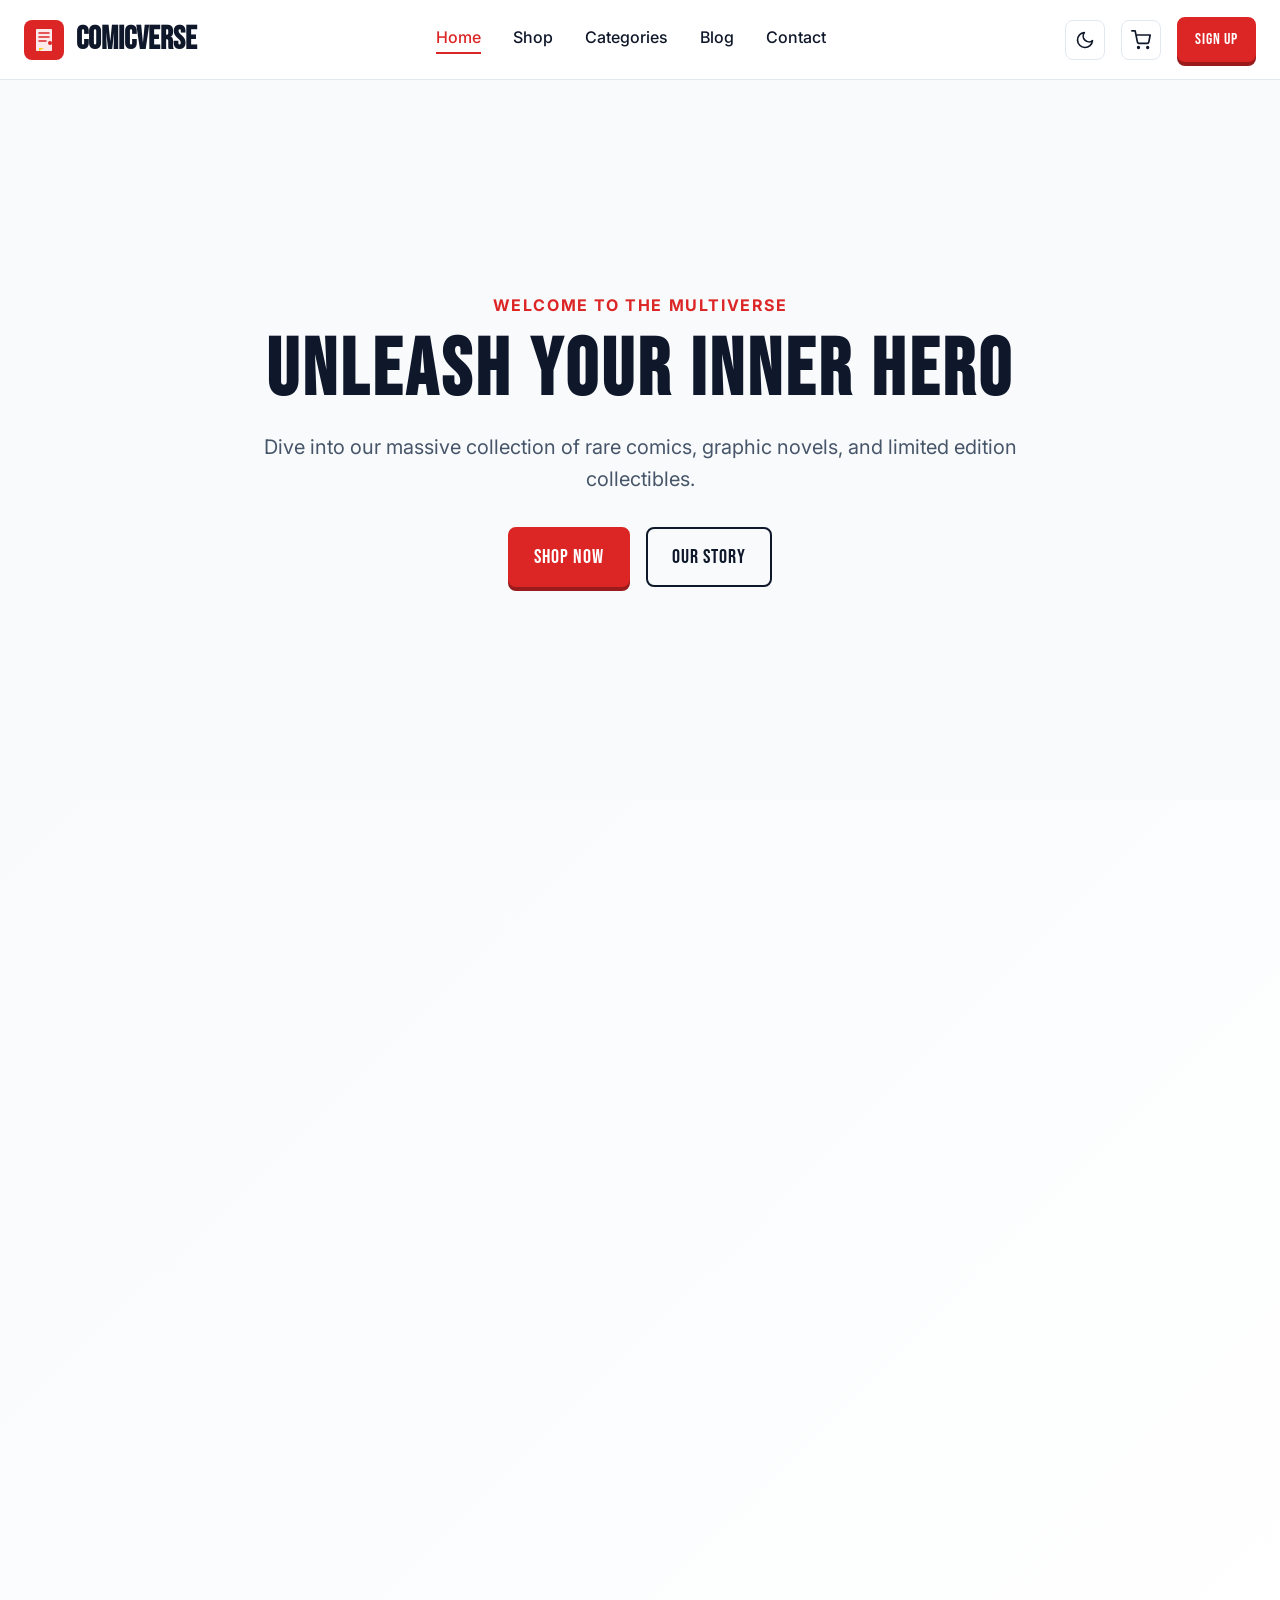
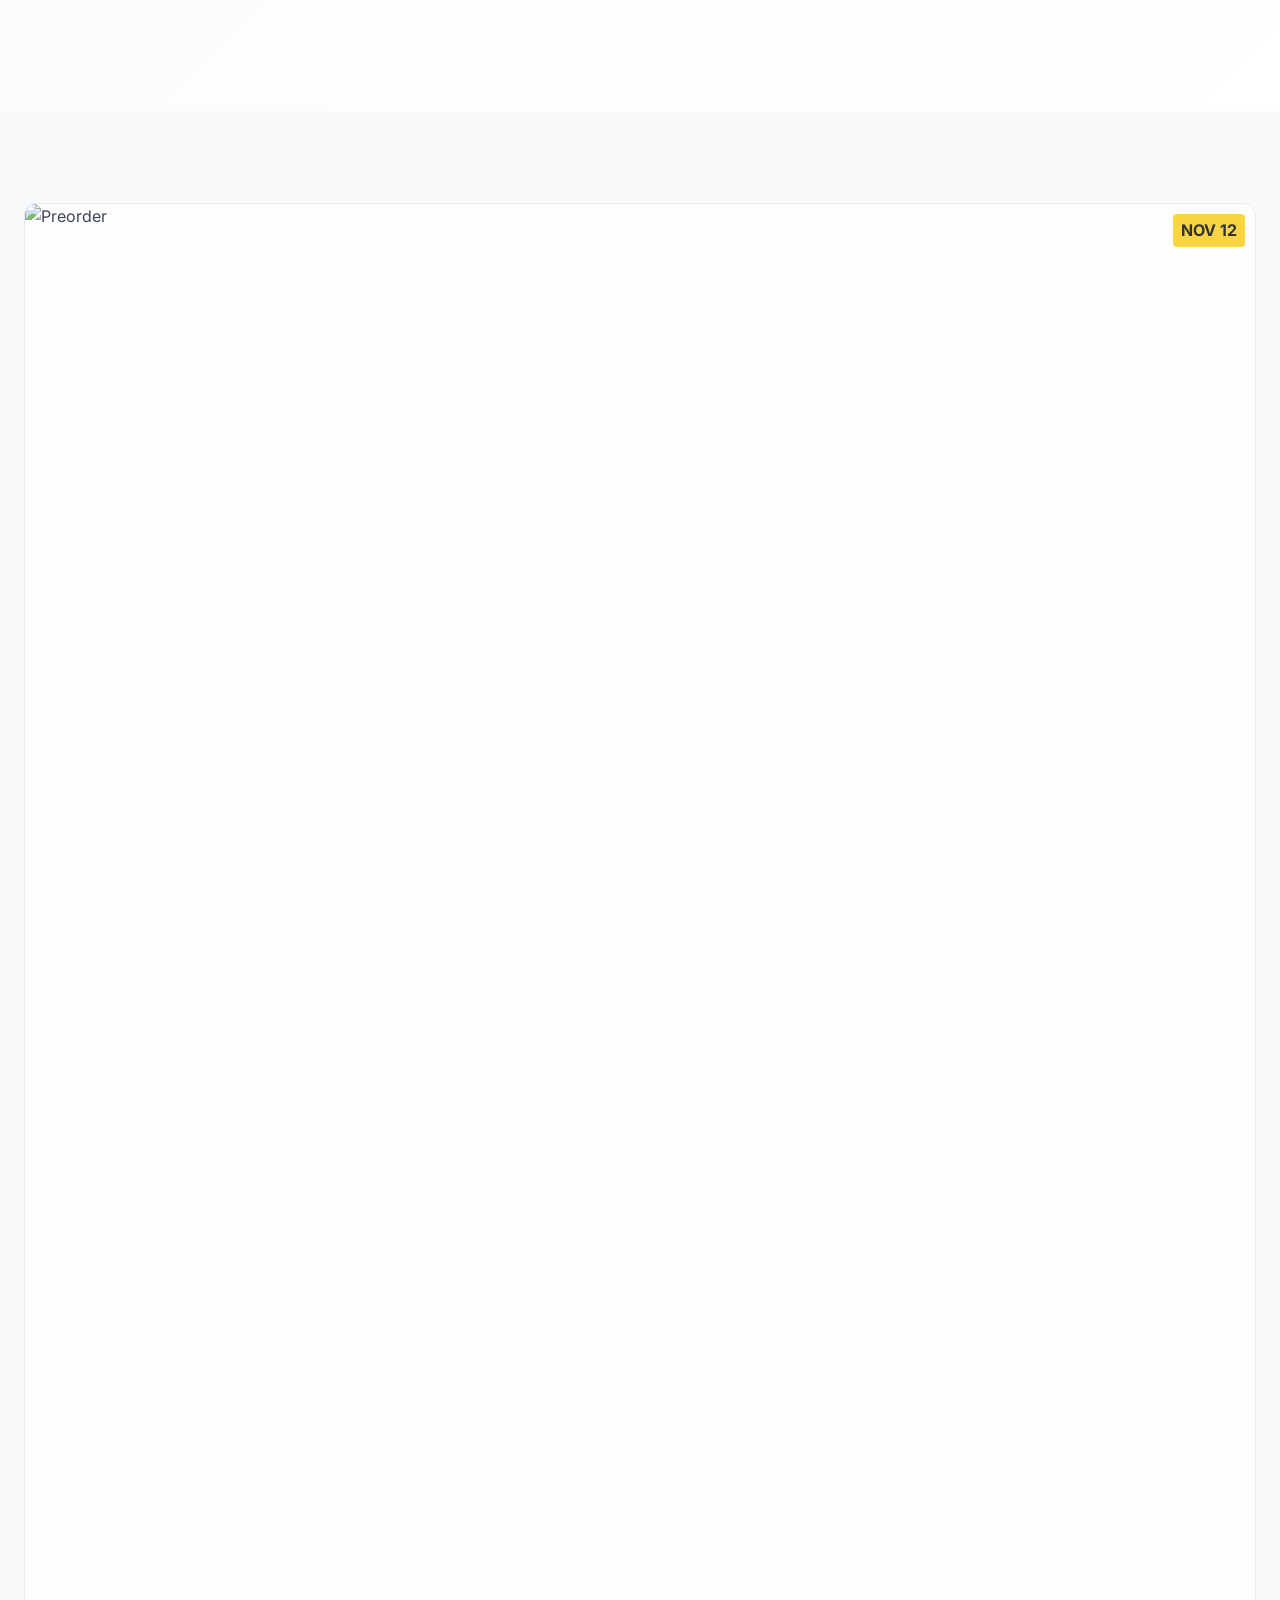
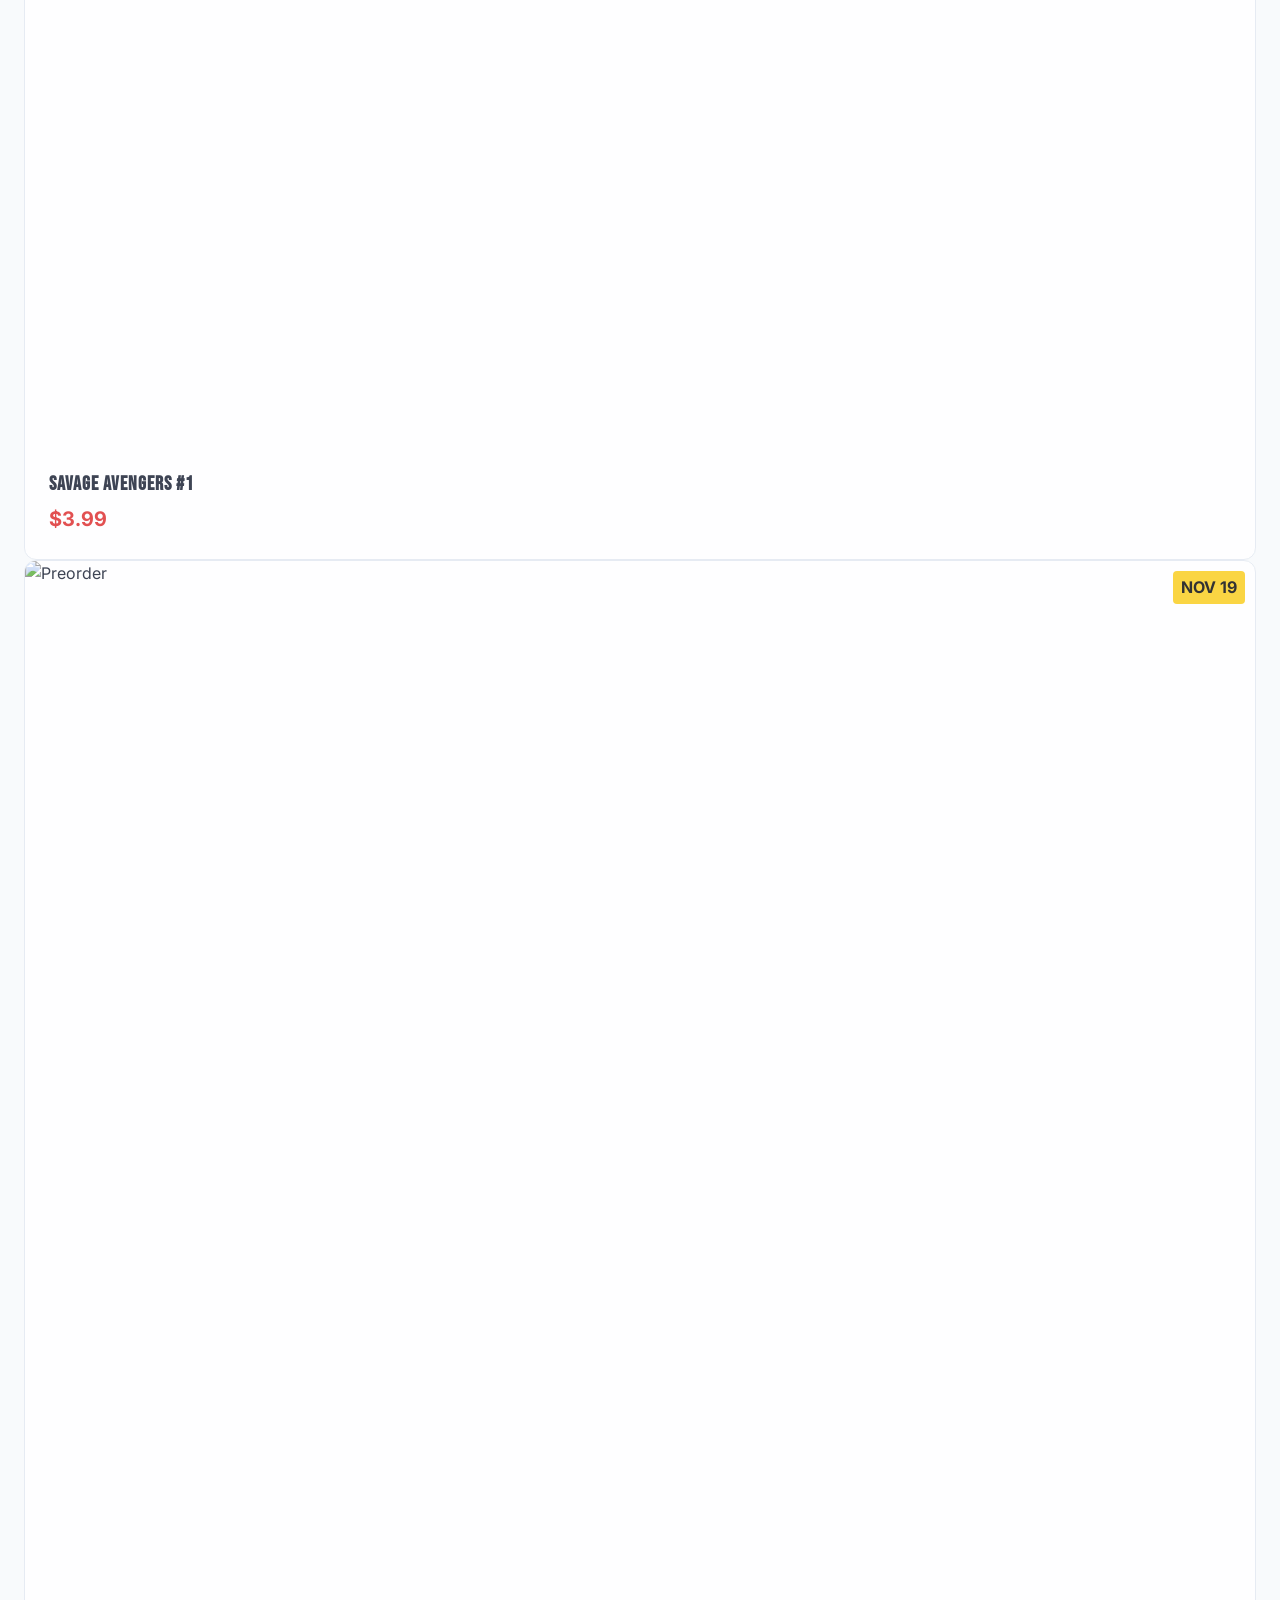
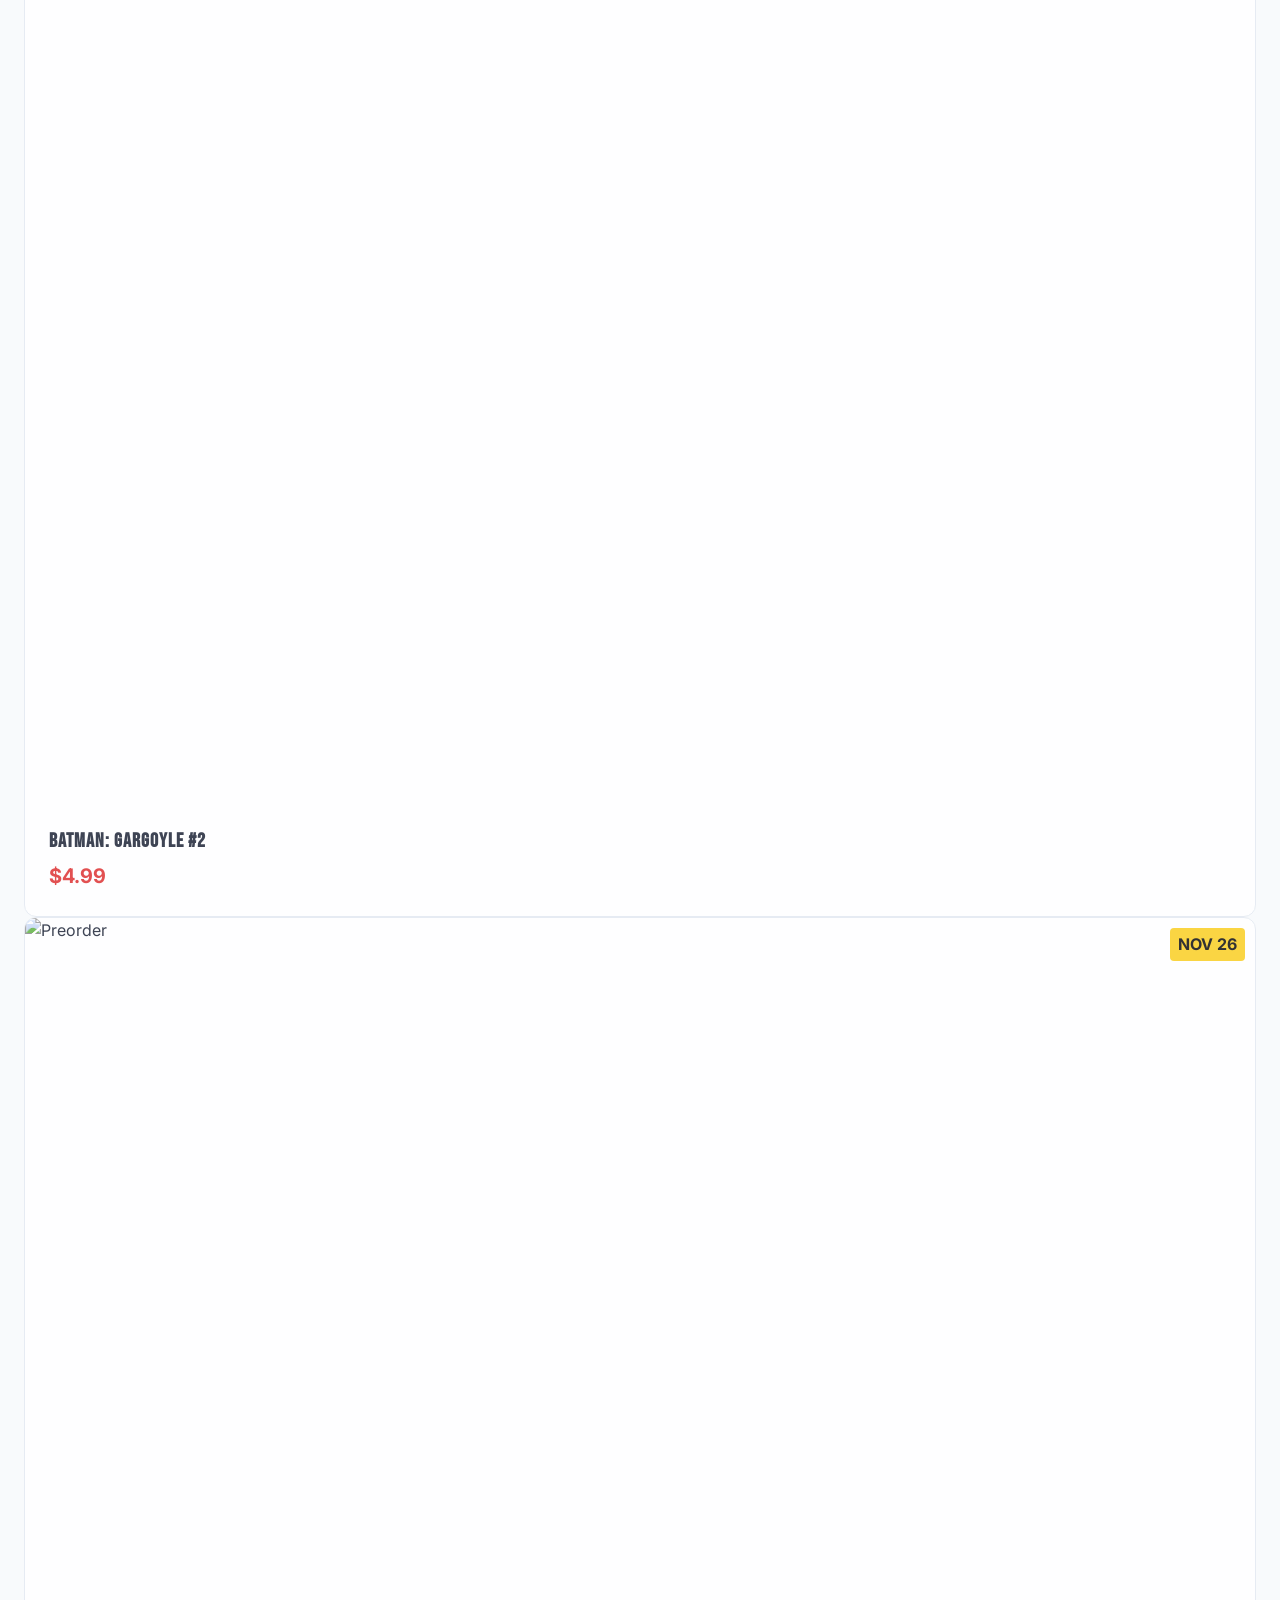
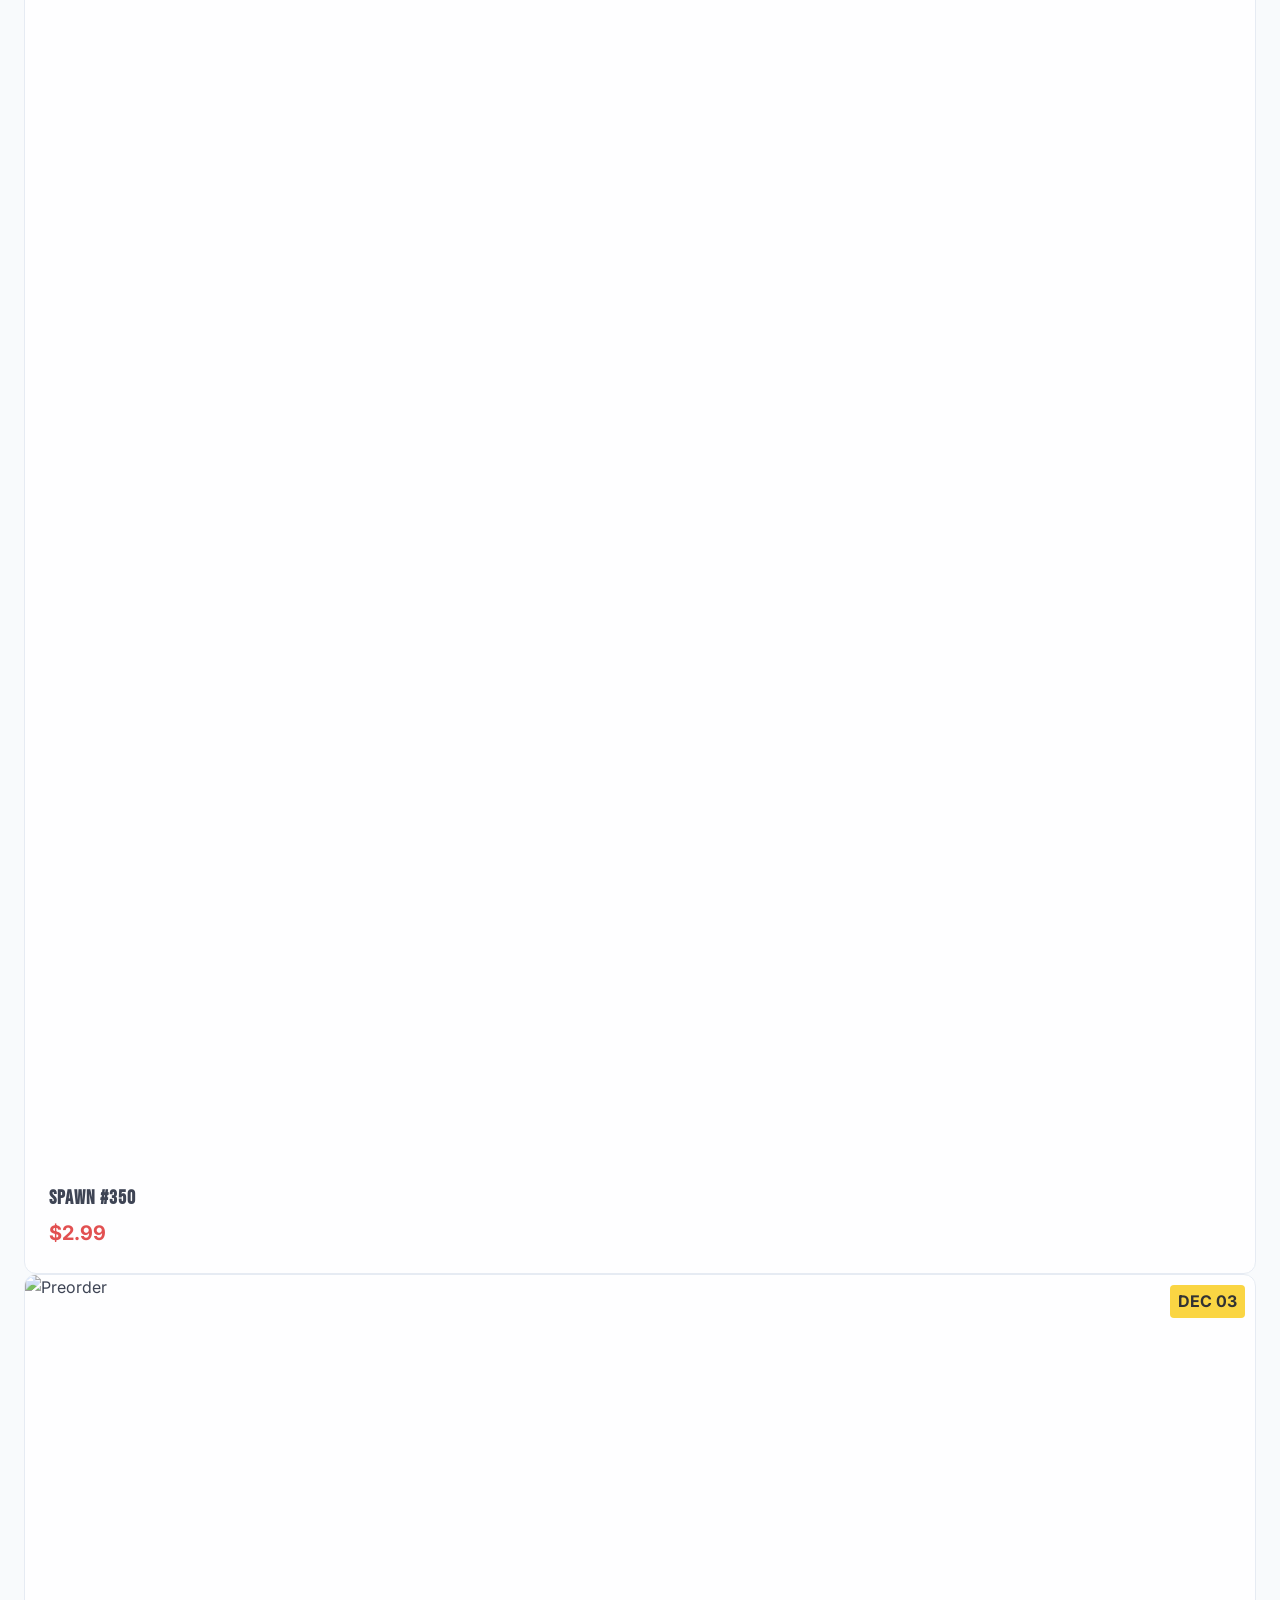
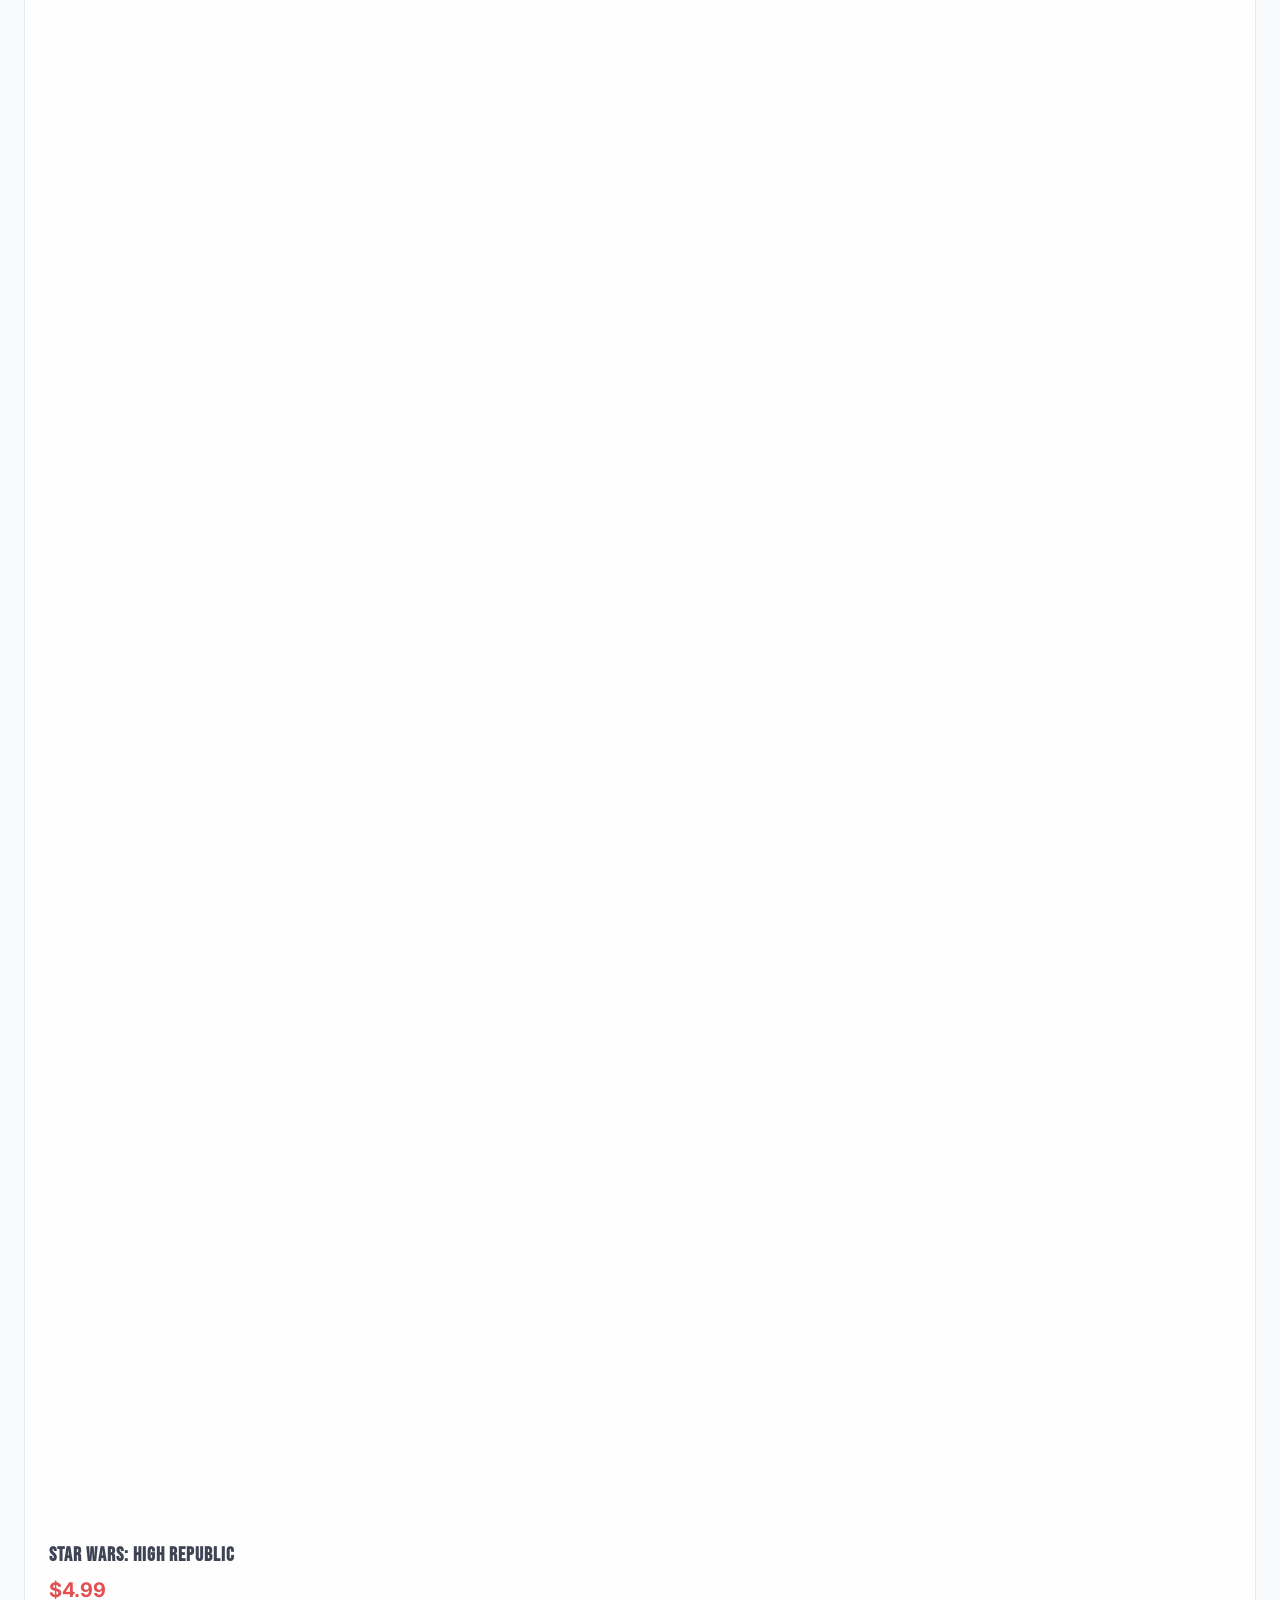
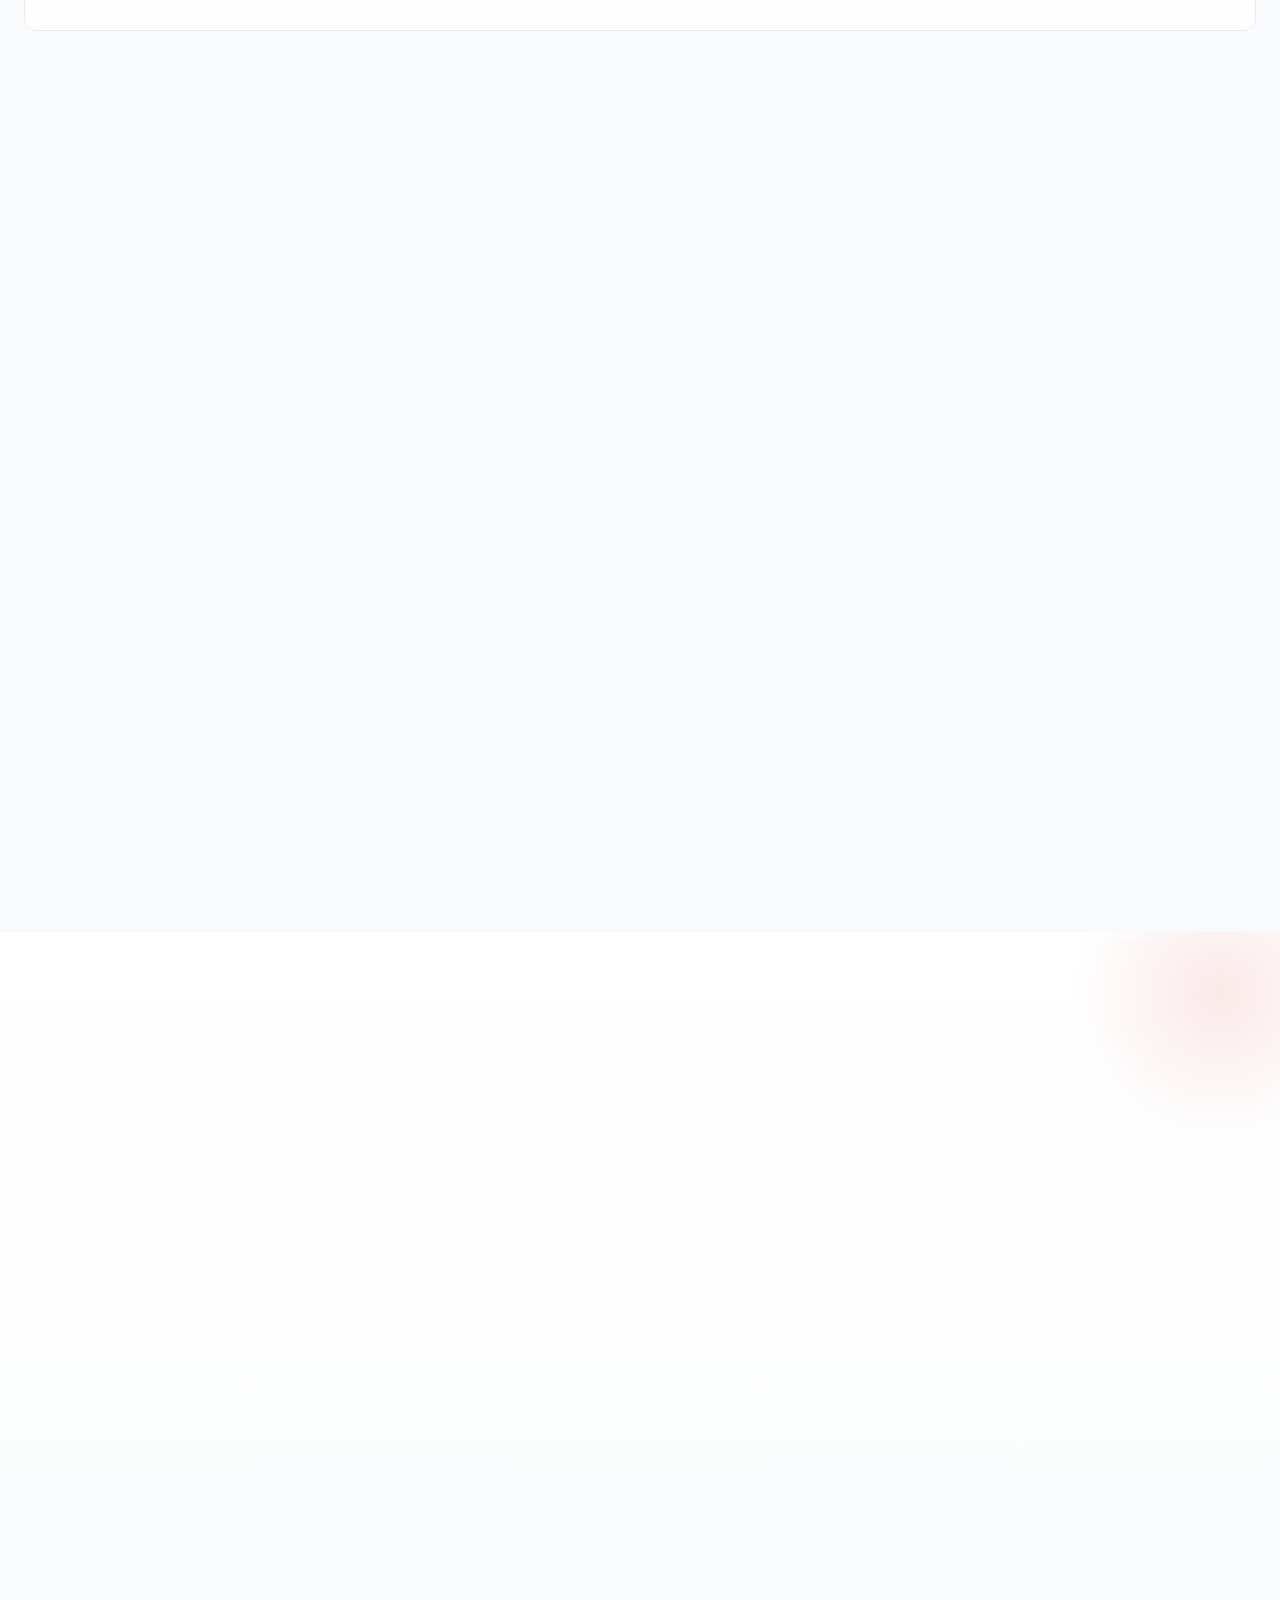
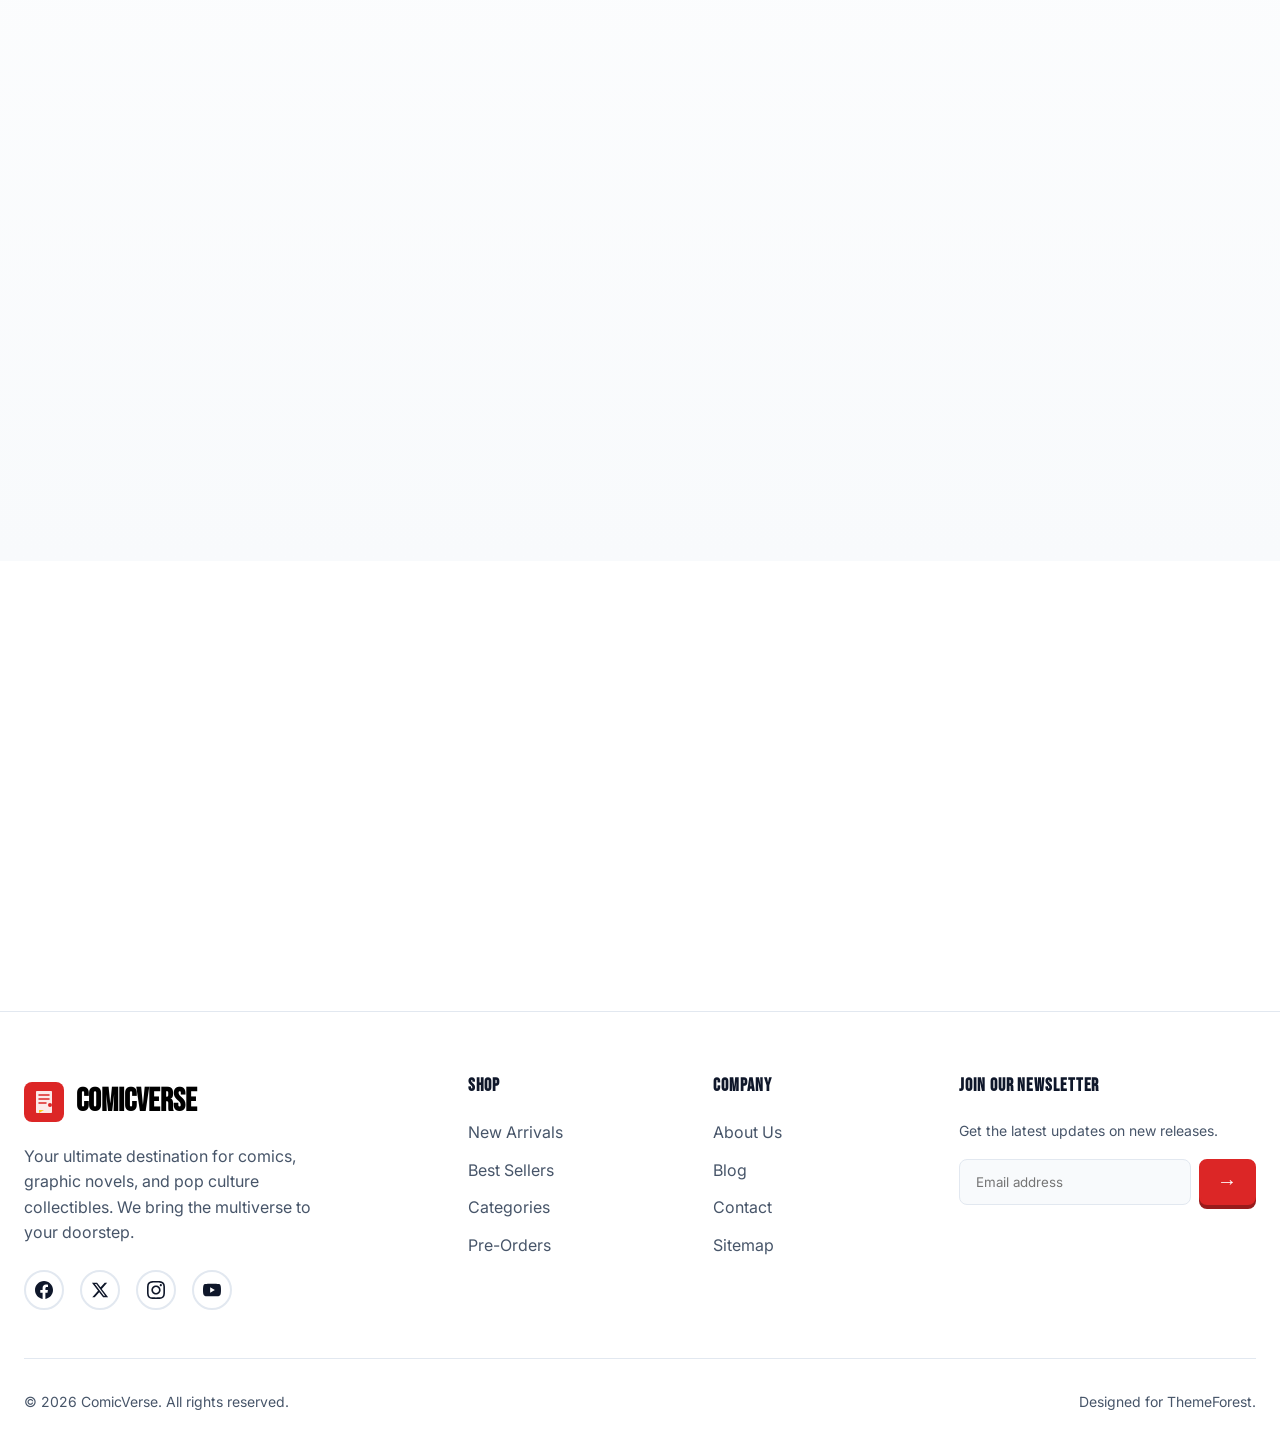
==== commit c4a55dca: "Your commit message" ====
--- a/index.html
+++ b/index.html
@@ -306,22 +306,22 @@
     <!-- Section 2: Artist Spotlight -->
     <section class="py-5" style="background-color: var(--color-background);">
         <div class="container">
-            <div class="glass-panel" style="padding: 3rem; border-radius: var(--radius-lg); overflow: hidden;">
+            <div class="glass-panel artist-spotlight-card" style="border-radius: var(--radius-lg); overflow: hidden;">
                 <div class="row align-items-center">
                     <div class="col-lg-5 mb-4 mb-lg-0 fade-up">
                         <img src="https://images.unsplash.com/photo-1544716278-ca5e3f4abd8c?q=80&w=600&auto=format&fit=crop"
                             alt="Artist"
                             style="border-radius: var(--radius-md); box-shadow: var(--shadow-lg); width: 100%;">
                     </div>
-                    <div class="col-lg-7 fade-up" style="padding-left: 2rem;">
+                    <div class="col-lg-7 fade-up artist-spotlight-content">
                         <span class="text-primary" style="font-weight: 700; text-transform: uppercase;">Creator of the
                             Month</span>
-                        <h2 style="font-size: 3rem; margin-top: 0.5rem;">Alex Ross</h2>
+                        <h2>Alex Ross</h2>
                         <p style="font-size: 1.125rem; margin-bottom: 1.5rem; color: var(--color-text-secondary);">
                             Known for his photorealistic painted style, Alex Ross has redefined how we see superheroes.
                             From "Kingdom Come" to "Marvels", his work elevates comic art to a classical level.
                         </p>
-                        <div style="display: flex; gap: 1rem;">
+                        <div class="artist-spotlight-buttons">
                             <a href="shop.html" class="btn btn-primary">Shop His Collection</a>
                             <a href="blog.html" class="btn btn-outline">Read Bio</a>
                         </div>
@@ -338,31 +338,66 @@
                 <h2>What Fans Say</h2>
             </div>
             <div class="row">
-                <div class="col-md-4 mb-4 fade-up">
-                    <div
-                        style="background: var(--color-surface); padding: 2rem; border-radius: var(--radius-md); border: 1px solid var(--color-border); height: 100%;">
-                        <div style="color: var(--color-accent); font-size: 1.5rem;">★★★★★</div>
-                        <p class="my-3" style="font-style: italic;">"ComicVerse is the real deal. My order arrived in a
-                            bomb-proof package."</p>
-                        <div style="font-weight: 700;">- Tony Stark</div>
-                    </div>
-                </div>
-                <div class="col-md-4 mb-4 fade-up">
-                    <div
-                        style="background: var(--color-surface); padding: 2rem; border-radius: var(--radius-md); border: 1px solid var(--color-border); height: 100%;">
-                        <div style="color: var(--color-accent); font-size: 1.5rem;">★★★★★</div>
-                        <p class="my-3" style="font-style: italic;">"I finally found that missing issue of X-Men I've
-                            been hunting for 10 years!"</p>
-                        <div style="font-weight: 700;">- Bobby Drake</div>
-                    </div>
-                </div>
-                <div class="col-md-4 mb-4 fade-up">
-                    <div
-                        style="background: var(--color-surface); padding: 2rem; border-radius: var(--radius-md); border: 1px solid var(--color-border); height: 100%;">
-                        <div style="color: var(--color-accent); font-size: 1.5rem;">★★★★★</div>
-                        <p class="my-3" style="font-style: italic;">"Great staff, amazing selection, and the coffee shop
-                            next door is a nice bonus."</p>
-                        <div style="font-weight: 700;">- Peter P.</div>
+                <div class="col-lg-4 col-md-6 mb-4 fade-up">
+                    <div
+                        style="background: var(--color-surface); padding: 2rem; border-radius: var(--radius-md); border: 1px solid var(--color-border); height: 100%; display: flex; flex-direction: column; justify-content: space-between;">
+                        <div>
+                            <div style="color: var(--color-accent); font-size: 1.5rem;"></div>
+                            <p class="my-3"
+                                style="font-style: italic; color: var(--color-text-secondary); line-height: 1.6;">
+                                "ComicVerse is the real deal. My order arrived in a bomb-proof package."</p>
+                        </div>
+                        <div style="display: flex; align-items: center; gap: 1rem; margin-top: 1.5rem;">
+                            <img src="https://images.unsplash.com/photo-1500648767791-00dcc994a43e?q=80&w=120&auto=format&fit=crop"
+                                alt="Tony Stark"
+                                style="width: 48px; height: 48px; border-radius: 50%; object-fit: cover; border: 2px solid var(--color-primary); flex-shrink: 0;">
+                            <div>
+                                <div style="font-weight: 700; color: var(--color-text-primary);">Tony Stark</div>
+                                <div style="font-size: 0.85rem; color: var(--color-text-secondary);">Verified Collector
+                                </div>
+                            </div>
+                        </div>
+                    </div>
+                </div>
+                <div class="col-lg-4 col-md-6 mb-4 fade-up">
+                    <div
+                        style="background: var(--color-surface); padding: 2rem; border-radius: var(--radius-md); border: 1px solid var(--color-border); height: 100%; display: flex; flex-direction: column; justify-content: space-between;">
+                        <div>
+                            <div style="color: var(--color-accent); font-size: 1.5rem;"></div>
+                            <p class="my-3"
+                                style="font-style: italic; color: var(--color-text-secondary); line-height: 1.6;">"I
+                                finally found that missing issue of X-Men I've been hunting for 10 years!"</p>
+                        </div>
+                        <div style="display: flex; align-items: center; gap: 1rem; margin-top: 1.5rem;">
+                            <img src="https://images.unsplash.com/photo-1539571696357-5a69c17a67c6?q=80&w=120&auto=format&fit=crop"
+                                alt="Bobby Drake"
+                                style="width: 48px; height: 48px; border-radius: 50%; object-fit: cover; border: 2px solid var(--color-primary); flex-shrink: 0;">
+                            <div>
+                                <div style="font-weight: 700; color: var(--color-text-primary);">Bobby Drake</div>
+                                <div style="font-size: 0.85rem; color: var(--color-text-secondary);">Avid Reader</div>
+                            </div>
+                        </div>
+                    </div>
+                </div>
+                <div class="col-lg-4 col-md-6 offset-lg-0 offset-md-3 mb-4 fade-up">
+                    <div
+                        style="background: var(--color-surface); padding: 2rem; border-radius: var(--radius-md); border: 1px solid var(--color-border); height: 100%; display: flex; flex-direction: column; justify-content: space-between;">
+                        <div>
+                            <div style="color: var(--color-accent); font-size: 1.5rem;"></div>
+                            <p class="my-3"
+                                style="font-style: italic; color: var(--color-text-secondary); line-height: 1.6;">"Great
+                                staff, amazing selection, and the coffee shop next door is a nice bonus."</p>
+                        </div>
+                        <div style="display: flex; align-items: center; gap: 1rem; margin-top: 1.5rem;">
+                            <img src="https://images.unsplash.com/photo-1506794778202-cad84cf45f1d?q=80&w=120&auto=format&fit=crop"
+                                alt="Peter Parker"
+                                style="width: 48px; height: 48px; border-radius: 50%; object-fit: cover; border: 2px solid var(--color-primary); flex-shrink: 0;">
+                            <div>
+                                <div style="font-weight: 700; color: var(--color-text-primary);">Peter Parker</div>
+                                <div style="font-size: 0.85rem; color: var(--color-text-secondary);">Daily Bugle
+                                    Photographer</div>
+                            </div>
+                        </div>
                     </div>
                 </div>
             </div>
@@ -407,7 +442,7 @@
                                 <div style="display: flex; align-items: center; gap: 0.5rem; margin-bottom: 0.75rem;">
                                     <span
                                         style="font-size: 0.75rem; color: var(--color-primary); font-weight: 700; text-transform: uppercase; letter-spacing: 0.05em;">News</span>
-                                    <span style="font-size: 0.875rem; color: var(--color-text-secondary);">•</span>
+                                    <span style="font-size: 0.875rem; color: var(--color-text-secondary);">â€¢</span>
                                     <span style="font-size: 0.875rem; color: var(--color-text-secondary);">Oct 24,
                                         2024</span>
                                 </div>
@@ -437,7 +472,7 @@
                                 <div style="display: flex; align-items: center; gap: 0.5rem; margin-bottom: 0.75rem;">
                                     <span
                                         style="font-size: 0.75rem; color: var(--color-primary); font-weight: 700; text-transform: uppercase; letter-spacing: 0.05em;">Review</span>
-                                    <span style="font-size: 0.875rem; color: var(--color-text-secondary);">•</span>
+                                    <span style="font-size: 0.875rem; color: var(--color-text-secondary);">â€¢</span>
                                     <span style="font-size: 0.875rem; color: var(--color-text-secondary);">Oct 18,
                                         2024</span>
                                 </div>
@@ -467,7 +502,7 @@
                                 <div style="display: flex; align-items: center; gap: 0.5rem; margin-bottom: 0.75rem;">
                                     <span
                                         style="font-size: 0.75rem; color: var(--color-primary); font-weight: 700; text-transform: uppercase; letter-spacing: 0.05em;">Spotlight</span>
-                                    <span style="font-size: 0.875rem; color: var(--color-text-secondary);">•</span>
+                                    <span style="font-size: 0.875rem; color: var(--color-text-secondary);">â€¢</span>
                                     <span style="font-size: 0.875rem; color: var(--color-text-secondary);">Sep 30,
                                         2024</span>
                                 </div>
@@ -502,8 +537,7 @@
                         <h2 style="color: white;">Join the Club</h2>
                         <p class="mb-4" style="color: rgba(255,255,255,0.9);">Sign up for early access to new releases
                             and special events.</p>
-                        <a href="signup.html" class="btn btn-outline" style="border-color: white; color: white;">Sign Up
-                            Free</a>
+                        <a href="signup.html" class="btn btn-outline-white">Sign Up Free</a>
                     </div>
                 </div>
             </div>
@@ -547,14 +581,14 @@
                                     d="M24 12.073c0-6.627-5.373-12-12-12s-12 5.373-12 12c0 5.99 4.388 10.954 10.125 11.854v-8.385H7.078v-3.47h3.047V9.43c0-3.007 1.792-4.669 4.533-4.669 1.312 0 2.686.235 2.686.235v2.953H15.83c-1.491 0-1.956.925-1.956 1.874v2.25h3.328l-.532 3.47h-2.796v8.385C19.612 23.027 24 18.062 24 12.073z" />
                             </svg>
                         </a>
-                        <a href="https://twitter.com" target="_blank" rel="noopener noreferrer"
+                        <a href="https://x.com" target="_blank" rel="noopener noreferrer"
                             style="display: inline-flex; align-items: center; justify-content: center; width: 40px; height: 40px; border-radius: 50%; background: var(--color-surface); border: 2px solid var(--color-border); color: var(--color-text-primary); transition: all 0.3s ease; text-decoration: none;"
                             onmouseover="this.style.background='var(--color-primary)'; this.style.borderColor='var(--color-primary)'; this.style.color='white';"
                             onmouseout="this.style.background='var(--color-surface)'; this.style.borderColor='var(--color-border)'; this.style.color='var(--color-text-primary)';">
                             <svg xmlns="http://www.w3.org/2000/svg" width="18" height="18" viewBox="0 0 24 24"
                                 fill="currentColor">
                                 <path
-                                    d="M23.953 4.57a10 10 0 01-2.825.775 4.958 4.958 0 002.163-2.723c-.951.555-2.005.959-3.127 1.184a4.92 4.92 0 00-8.384 4.482C7.69 8.095 4.067 6.13 1.64 3.162a4.822 4.822 0 00-.666 2.475c0 1.71.87 3.213 2.188 4.096a4.904 4.904 0 01-2.228-.616v.06a4.923 4.923 0 003.946 4.827 4.996 4.996 0 01-2.212.085 4.936 4.936 0 004.604 3.417 9.867 9.867 0 01-6.102 2.105c-.39 0-.779-.023-1.17-.067a13.995 13.995 0 007.557 2.209c9.053 0 13.998-7.496 13.998-13.985 0-.21 0-.42-.015-.63A9.935 9.935 0 0024 4.59z" />
+                                    d="M18.244 2.25h3.308l-7.227 8.26 8.502 11.24H16.17l-5.214-6.817L4.99 21.75H1.68l7.73-8.835L1.254 2.25H8.08l4.713 6.231zm-1.161 17.52h1.833L7.084 4.126H5.117z" />
                             </svg>
                         </a>
                         <a href="https://instagram.com" target="_blank" rel="noopener noreferrer"
--- a/assets/css/style.css
+++ b/assets/css/style.css
@@ -141,6 +141,12 @@
     /* Darker red */
 }
 
+.btn-primary:hover {
+    background-color: #B91C1C;
+    border-color: #B91C1C;
+    box-shadow: 0 4px 0 0 #7F1D1D;
+}
+
 .btn-primary:active {
     transform: translateY(4px);
     box-shadow: none;
@@ -152,6 +158,16 @@
     border-color: var(--color-secondary);
 }
 
+.btn-secondary:hover {
+    background-color: #1D4ED8;
+    border-color: #1D4ED8;
+}
+
+.btn:focus-visible {
+    outline: 3px solid var(--color-accent);
+    outline-offset: 2px;
+}
+
 .btn-outline {
     background-color: transparent;
     border-color: var(--color-text-primary);
@@ -161,6 +177,18 @@
 .btn-outline:hover {
     background-color: var(--color-text-primary);
     color: var(--color-background);
+}
+
+.btn-outline-white {
+    background-color: transparent;
+    border-color: #FFFFFF;
+    color: #FFFFFF;
+}
+
+.btn-outline-white:hover {
+    background-color: #FFFFFF;
+    color: var(--color-primary);
+    border-color: #FFFFFF;
 }
 
 /* Header & Navbar */
@@ -443,6 +471,87 @@
     font-size: 1.25rem;
     color: var(--color-text-secondary);
     margin-bottom: 2rem;
+}
+
+/* Page Hero (Inner Pages) */
+.page-hero {
+    position: relative;
+    padding: 5rem 0;
+    background-color: #0F172A; /* Dark slate */
+    color: #FFFFFF;
+    text-align: center;
+    overflow: hidden;
+}
+
+.page-hero::before {
+    content: '';
+    position: absolute;
+    inset: 0;
+    background: radial-gradient(circle, rgba(220, 38, 38, 0.18) 0%, transparent 80%),
+                linear-gradient(180deg, rgba(15, 23, 42, 0.65) 0%, #0F172A 100%);
+    z-index: 1;
+}
+
+.page-hero-bg {
+    position: absolute;
+    inset: 0;
+    background-size: cover;
+    background-position: center;
+    opacity: 0.15;
+    z-index: 0;
+    transform: scale(1.05);
+    filter: blur(1px);
+    transition: transform 0.6s cubic-bezier(0.4, 0, 0.2, 1);
+}
+
+.page-hero:hover .page-hero-bg {
+    transform: scale(1);
+}
+
+.page-hero-content {
+    position: relative;
+    z-index: 2;
+    max-width: 800px;
+    margin: 0 auto;
+}
+
+.page-hero h1 {
+    font-size: 4rem;
+    margin-bottom: 0.75rem;
+    color: #FFFFFF;
+    text-shadow: 2px 2px 0px var(--color-primary);
+}
+
+.page-hero p {
+    font-size: 1.15rem;
+    color: #94A3B8; /* Slate-400 */
+    max-width: 600px;
+    margin: 0 auto 1.5rem;
+}
+
+.breadcrumbs {
+    display: flex;
+    justify-content: center;
+    align-items: center;
+    gap: 0.5rem;
+    font-size: 0.875rem;
+    font-weight: 600;
+    color: #94A3B8;
+    text-transform: uppercase;
+    letter-spacing: 0.08em;
+}
+
+.breadcrumbs a {
+    color: #F8FAFC;
+    transition: color 0.2s ease;
+}
+
+.breadcrumbs a:hover {
+    color: var(--color-primary);
+}
+
+.breadcrumbs span.separator {
+    color: var(--color-primary);
 }
 
 /* Footer */
@@ -637,4 +746,58 @@
     .navbar .nav-actions {
         gap: 0.5rem;
     }
+}
+
+@media (max-width: 480px) {
+    .auth-card {
+        padding: 2rem 1.25rem;
+    }
+}
+
+/* Artist Spotlight Responsive Fixes */
+.artist-spotlight-card {
+    padding: 3rem;
+}
+
+.artist-spotlight-content {
+    padding-left: 2rem;
+}
+
+.artist-spotlight-content h2 {
+    font-size: 3rem;
+    margin-top: 0.5rem;
+}
+
+.artist-spotlight-buttons {
+    display: flex;
+    gap: 1rem;
+}
+
+@media (max-width: 991px) {
+    .artist-spotlight-content {
+        padding-left: 0;
+        margin-top: 1rem;
+    }
+}
+
+@media (max-width: 768px) {
+    .artist-spotlight-card {
+        padding: 2rem 1.5rem;
+    }
+    
+    .artist-spotlight-content h2 {
+        font-size: 2.25rem;
+    }
+}
+
+@media (max-width: 480px) {
+    .artist-spotlight-buttons {
+        flex-direction: column;
+        width: 100%;
+        gap: 0.75rem;
+    }
+    
+    .artist-spotlight-buttons .btn {
+        width: 100%;
+    }
 }
--- a/assets/css/dark.css
+++ b/assets/css/dark.css
@@ -42,6 +42,11 @@
     color: var(--color-text-primary);
 }
 
+body.dark-mode .form-control option {
+    background-color: var(--color-surface);
+    color: var(--color-text-primary);
+}
+
 body.dark-mode .form-control:focus {
     border-color: var(--color-secondary);
 }
